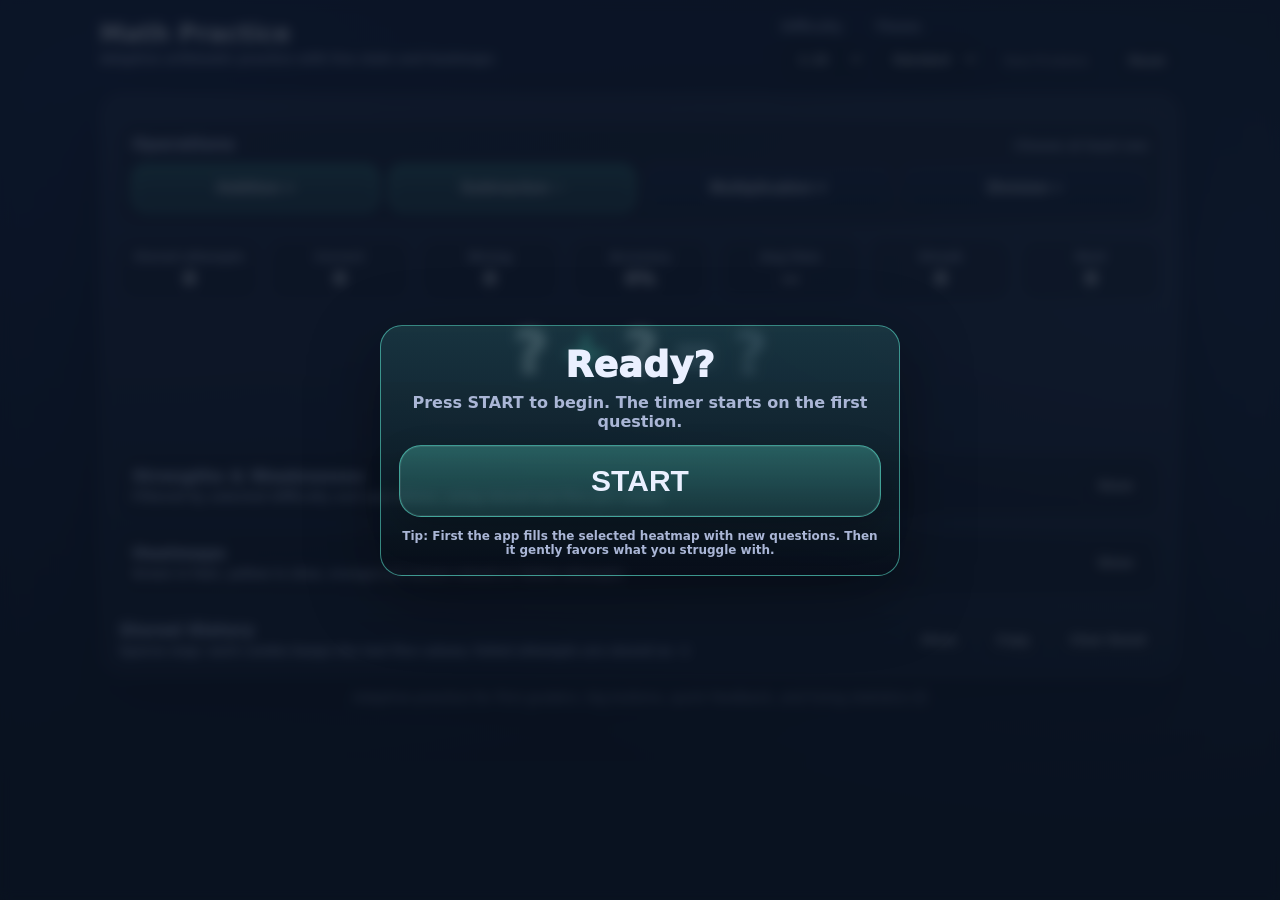
==== index.html @ 47b75e3d "Add files via upload" ====
<!doctype html>
<html lang="en">
<head>
  <meta charset="utf-8">
  <meta name="viewport" content="width=device-width, initial-scale=1">
  <meta name="description" content="Adaptive arithmetic practice with live stats and heatmaps.">
  <title>Math Practice</title>

  <link rel="stylesheet" href="math-practice.css">
  <script src="math-practice.js" defer></script>
</head>
<body>
  <div class="app" role="application" aria-label="Math practice">
    <header class="top">
      <div>
        <h1>Math Practice</h1>
        <div class="subtitle">Adaptive arithmetic practice with live stats and heatmaps</div>
      </div>

      <div class="controls">
        <label class="select-wrap">
          <span>Difficulty</span>
          <select id="difficulty">
            <option value="5">1–5</option>
            <option value="10" selected>1–10</option>
            <option value="20">1–20</option>
            <option value="50">1–50</option>
            <option value="100">1–100</option>
          </select>
        </label>

        <label class="select-wrap">
          <span>Theme</span>
          <select id="theme">
            <option value="standard" selected>Standard</option>
            <option value="dark">Dark</option>
            <option value="pink">Pink</option>
          </select>
        </label>

        <button id="btnNew" type="button" class="secondary" disabled>New Problem</button>
        <button id="btnReset" type="button" class="secondary">Reset</button>
      </div>
    </header>

    <main class="card">
      <div id="startOverlay" class="overlay" aria-label="Start screen">
        <div class="overlay-card">
          <div class="overlay-title">Ready?</div>
          <div class="overlay-sub">Press START to begin. The timer starts on the first question.</div>
          <button id="btnStart" class="start-btn" type="button">START</button>
          <div class="overlay-small">Tip: First the app fills the selected heatmap with new questions. Then it gently favors what you struggle with.</div>
        </div>
      </div>

      <section class="option-card" aria-label="Operation selection">
        <div class="option-head">
          <h2>Operations</h2>
          <div class="option-hint">Choose at least one</div>
        </div>

        <div class="op-buttons" id="opButtons">
          <button type="button" class="op-toggle active" data-op="+">Addition +</button>
          <button type="button" class="op-toggle active" data-op="-">Subtraction −</button>
          <button type="button" class="op-toggle" data-op="*">Multiplication ×</button>
          <button type="button" class="op-toggle" data-op="/">Division ÷</button>
        </div>
      </section>

      <section class="stats" aria-label="Rolling stats">
        <div class="stat"><div class="k">Stored attempts</div><div id="stTotal" class="v">0</div></div>
        <div class="stat"><div class="k">Correct</div><div id="stCorrect" class="v">0</div></div>
        <div class="stat"><div class="k">Wrong</div><div id="stWrong" class="v">0</div></div>
        <div class="stat"><div class="k">Accuracy</div><div id="stAcc" class="v">0%</div></div>
        <div class="stat"><div class="k">Avg time</div><div id="stAvg" class="v">—</div></div>
        <div class="stat"><div class="k">Streak</div><div id="stStreak" class="v">0</div></div>
        <div class="stat"><div class="k">Best</div><div id="stBest" class="v">0</div></div>
      </section>

      <div class="problem" aria-live="polite">
        <span id="lhs" class="num">?</span>
        <span id="op" class="op">+</span>
        <span id="rhs" class="num">?</span>
        <span class="eq">=</span>
        <span class="qmark">?</span>
      </div>

      <div id="feedback" class="feedback" aria-live="polite"></div>
      <div id="answers" class="answers" aria-label="Answer choices"></div>

      <section class="insights-card" aria-label="Strengths and weaknesses">
        <div class="insights-head">
          <div>
            <h2>Strengths &amp; Weaknesses</h2>
            <div class="section-sub">Filtered by selected difficulty and operations, using stored last five per combo</div>
          </div>
          <button id="btnToggleInsights" type="button" class="secondary">Show</button>
        </div>

        <div id="insights" class="hidden">
          <div class="mini-grid">
            <div class="mini">
              <div class="mini-title">By operation</div>
              <div id="operationBars" class="bucket-list"></div>
            </div>

            <div class="mini">
              <div class="mini-title">By answer range</div>
              <div id="answerRangeBars" class="bucket-list"></div>
            </div>

            <div class="mini">
              <div class="mini-title">By number size</div>
              <div id="numberSizeBars" class="bucket-list"></div>
            </div>

            <div class="mini">
              <div class="mini-title">Most missed</div>
              <ol id="mostMissed" class="missed-list"></ol>
            </div>
          </div>

          <p class="insights-note">
            Weakness = lower accuracy, slower correct answers, or repeated failed attempts. Adaptive weighting begins only after the selected heatmap is complete.
          </p>
        </div>
      </section>

      <section class="heat-card" aria-label="Heatmaps">
        <div class="insights-head">
          <div>
            <h2>Heatmaps</h2>
            <div class="section-sub">Green is fast, yellow is slow, orange/red means mixed or failed attempts</div>
          </div>
          <button id="btnToggleHeat" type="button" class="secondary">Show</button>
        </div>

        <div id="heatWrap" class="hidden">
          <div class="heat-legend">
            <span class="dot g"></span> ≤3s
            <span class="dot y"></span> ≥15s
            <span class="dot o"></span> mixed
            <span class="dot r"></span> failed
            <span class="dot n"></span> no data
          </div>

          <div class="heat-grid">
            <div class="heat-pane" data-pane-op="+">
              <div class="mini-title">Addition +</div>
              <canvas id="heatAdd"></canvas>
            </div>

            <div class="heat-pane" data-pane-op="-">
              <div class="mini-title">Subtraction −</div>
              <canvas id="heatSub"></canvas>
            </div>

            <div class="heat-pane" data-pane-op="*">
              <div class="mini-title">Multiplication ×</div>
              <canvas id="heatMul"></canvas>
            </div>

            <div class="heat-pane" data-pane-op="/">
              <div class="mini-title">Division ÷ — centered on divisor</div>
              <canvas id="heatDiv"></canvas>
            </div>
          </div>
        </div>

        <div id="heatTip" class="heat-tip hidden"></div>
      </section>

      <section class="results" aria-label="Results log">
        <div class="results-head">
          <div>
            <h2>Stored History</h2>
            <div class="section-sub">Sparse map: each combo keeps the last five values; failed attempts are stored as -1</div>
          </div>

          <div class="results-actions">
            <button id="btnToggleResults" type="button" class="secondary">Show</button>
            <button id="btnCopy" type="button" class="secondary">Copy</button>
            <button id="btnClearHistory" type="button" class="secondary">Clear Saved</button>
          </div>
        </div>

        <div id="resultsWrap" class="hidden">
          <div class="hint">
            Format: <code>{ "+:a,b": [ms, ...], "-:a,b": [ms, ...], "*:a,b": [ms, ...], "/:dividend,divisor": [ms, ...] }</code>
          </div>
          <pre id="resultsPre" class="pre">{}</pre>
        </div>
      </section>
    </main>

    <footer class="foot">
      <small>Adaptive practice for first graders: big buttons, quick feedback, and living statistics 😊</small>
    </footer>
  </div>
</body>
</html>
---- math-practice.css ----
:root{
  --bg:#0b1220;
  --bg2:#162347;
  --bg3:#1b2a4a;
  --text:#eaf0ff;
  --muted:#aab6d6;
  --accent:#5eead4;
  --accentSoft:rgba(94,234,212,.14);
  --accentMid:rgba(94,234,212,.30);
  --accentStrong:rgba(94,234,212,.55);
  --good:#22c55e;
  --warn:#eab308;
  --mix:#f97316;
  --bad:#ef4444;
  --btn:#1b2a4a;
  --btn2:#14213b;
  --btnHover:#243a66;
  --panel:rgba(255,255,255,.06);
  --panel2:rgba(0,0,0,.18);
  --border:rgba(255,255,255,.08);
  --shadow:rgba(0,0,0,.35);
  --selectBg:#111b31;
  --selectText:#eaf0ff;
  --selectOptionBg:#111b31;
  --selectOptionText:#eaf0ff;
}

body.theme-dark{
  --bg:#050505;
  --bg2:#171717;
  --bg3:#2a2118;
  --text:#f5f5f5;
  --muted:#b9b9b9;
  --accent:#fb923c;
  --accentSoft:rgba(251,146,60,.15);
  --accentMid:rgba(251,146,60,.32);
  --accentStrong:rgba(251,146,60,.58);
  --good:#22c55e;
  --warn:#facc15;
  --mix:#fb923c;
  --bad:#ef4444;
  --btn:#1f1f1f;
  --btn2:#141414;
  --btnHover:#2d2d2d;
  --panel:rgba(255,255,255,.055);
  --panel2:rgba(0,0,0,.35);
  --border:rgba(255,255,255,.12);
  --shadow:rgba(0,0,0,.6);
  --selectBg:#181818;
  --selectText:#f5f5f5;
  --selectOptionBg:#181818;
  --selectOptionText:#f5f5f5;
}

body.theme-pink{
  --bg:#fff1f7;
  --bg2:#fbcfe8;
  --bg3:#f9a8d4;
  --text:#3b0a24;
  --muted:#8a4264;
  --accent:#ec4899;
  --accentSoft:rgba(236,72,153,.13);
  --accentMid:rgba(236,72,153,.28);
  --accentStrong:rgba(236,72,153,.55);
  --good:#16a34a;
  --warn:#ca8a04;
  --mix:#f97316;
  --bad:#dc2626;
  --btn:#fce7f3;
  --btn2:#fbcfe8;
  --btnHover:#fbcfe8;
  --panel:rgba(255,255,255,.7);
  --panel2:rgba(255,255,255,.5);
  --border:rgba(190,24,93,.18);
  --shadow:rgba(190,24,93,.18);
  --selectBg:#ffffff;
  --selectText:#3b0a24;
  --selectOptionBg:#ffffff;
  --selectOptionText:#3b0a24;
}

*{box-sizing:border-box}

body{
  margin:0;
  font-family:system-ui,-apple-system,Segoe UI,Roboto,Arial,sans-serif;
  background:
    radial-gradient(1200px 700px at 10% 10%, var(--bg2), transparent),
    radial-gradient(900px 600px at 90% 30%, var(--bg3), transparent),
    var(--bg);
  color:var(--text);
  min-height:100vh;
}

.app{max-width:1120px;margin:0 auto;padding:20px}
.top{display:flex;align-items:flex-start;justify-content:space-between;gap:12px;margin-bottom:14px;flex-wrap:wrap}
h1{margin:0;font-size:24px;letter-spacing:.3px}
.subtitle,.section-sub,.option-hint{margin-top:4px;color:var(--muted);font-size:12px;font-weight:800}
.controls{display:flex;gap:10px;flex-wrap:wrap;align-items:flex-end}
.select-wrap{display:flex;flex-direction:column;gap:6px;color:var(--muted);font-size:12px;font-weight:900}

select{
  border:1px solid var(--border);
  background:var(--selectBg);
  color:var(--selectText);
  padding:10px 12px;
  border-radius:14px;
  outline:none;
  font-weight:900;
  box-shadow:0 8px 26px rgba(0,0,0,.12);
}
select option{background:var(--selectOptionBg);color:var(--selectOptionText);font-weight:800}
select:focus{border-color:var(--accentStrong);box-shadow:0 0 0 3px var(--accentSoft)}

button{
  border:1px solid var(--border);
  background:linear-gradient(180deg,var(--btn),var(--btn2));
  color:var(--text);
  padding:10px 14px;
  border-radius:14px;
  cursor:pointer;
  font-weight:900;
  transition:transform .05s ease,background .15s ease,opacity .15s ease,border-color .15s ease,box-shadow .15s ease;
}
button:hover{background:linear-gradient(180deg,var(--btnHover),var(--btn));border-color:var(--accentStrong)}
button:active{transform:scale(.98)}
button.secondary{background:rgba(0,0,0,.08)}
button.secondary:hover{background:var(--accentSoft)}
button:disabled{opacity:.5;cursor:not-allowed}

.card{position:relative;background:linear-gradient(180deg,var(--panel),rgba(255,255,255,.025));border:1px solid var(--border);border-radius:24px;padding:18px;box-shadow:0 18px 60px var(--shadow)}

.overlay{
  position:fixed;
  inset:0;
  display:flex;
  align-items:center;
  justify-content:center;
  padding:18px;
  background:rgba(10,18,32,.78);
  backdrop-filter:blur(6px);
  border-radius:0;
  z-index:1000;
}
body.theme-pink .overlay{background:rgba(255,241,247,.78)}
.overlay-card{width:min(520px,100%);border:1px solid var(--accentStrong);background:linear-gradient(180deg,var(--accentSoft),rgba(0,0,0,.22));border-radius:22px;padding:18px;text-align:center;box-shadow:0 20px 70px var(--shadow)}
body.theme-pink .overlay-card{background:linear-gradient(180deg,rgba(255,255,255,.88),rgba(252,231,243,.9))}
.overlay-title{font-size:36px;font-weight:1000;letter-spacing:.5px;margin-bottom:8px}
.overlay-sub{color:var(--muted);font-weight:900;margin-bottom:14px}

.start-btn{
  width:100%;
  padding:18px 16px;
  font-size:30px;
  border-radius:22px;
  background:linear-gradient(180deg,var(--accentMid),var(--accentSoft));
  border:1px solid var(--accentStrong);
  box-shadow:0 14px 36px rgba(0,0,0,.20), inset 0 0 0 1px rgba(255,255,255,.08);
}
.start-btn:hover{background:linear-gradient(180deg,var(--accentStrong),var(--accentMid));border-color:var(--accent)}
.overlay-small{margin-top:12px;color:var(--muted);font-size:12px;font-weight:800}

.option-card,.insights-card,.heat-card{margin:10px 0 14px;border:1px solid var(--border);border-radius:18px;padding:12px;background:var(--panel2)}
.option-head,.insights-head,.results-head{display:flex;align-items:flex-start;justify-content:space-between;gap:10px}
h2{margin:0;font-size:16px;color:var(--muted);font-weight:1000;letter-spacing:.3px}
.op-buttons{margin-top:10px;display:grid;grid-template-columns:repeat(4,minmax(0,1fr));gap:10px}
.op-toggle{padding:14px 10px;font-size:16px;background:linear-gradient(180deg,var(--btn),var(--btn2))}
.op-toggle.active{background:linear-gradient(180deg,var(--accentMid),var(--accentSoft));border-color:var(--accentStrong);box-shadow:0 0 0 3px var(--accentSoft) inset}

.stats{display:grid;grid-template-columns:repeat(7,minmax(0,1fr));gap:10px;margin-bottom:10px}
.stat{border:1px solid var(--border);background:var(--panel2);border-radius:16px;padding:10px;text-align:center}
.stat .k{color:var(--muted);font-size:12px;font-weight:900}
.stat .v{font-size:18px;font-weight:1000;margin-top:4px}

.problem{display:flex;align-items:baseline;justify-content:center;gap:14px;padding:10px 6px 2px;font-size:58px;font-weight:1000;user-select:none}
.problem .op{color:var(--accent)}
.problem .eq,.problem .qmark{color:var(--muted);font-weight:900}
.feedback{min-height:30px;text-align:center;margin:6px 0 12px;font-size:18px;font-weight:1000}
.feedback.good{color:var(--good)}
.feedback.bad{color:var(--bad)}
.answers{display:grid;grid-template-columns:repeat(4,minmax(0,1fr));gap:12px;margin:10px 0 16px}
.answer-btn{
  padding:18px 10px;
  font-size:28px;
  border-radius:20px;
  background:linear-gradient(180deg,var(--accentSoft),rgba(94,234,212,.06));
  border:1px solid var(--accentMid);
  text-align:center;
  box-shadow:0 10px 26px rgba(0,0,0,.14), inset 0 0 0 1px rgba(255,255,255,.04);
}
body.theme-dark .answer-btn{background:linear-gradient(180deg,rgba(251,146,60,.16),rgba(251,146,60,.07))}
body.theme-pink .answer-btn{background:linear-gradient(180deg,rgba(236,72,153,.16),rgba(236,72,153,.07))}
.answer-btn:hover{border-color:var(--accentStrong);background:linear-gradient(180deg,var(--accentMid),var(--accentSoft))}
.answer-btn:disabled{opacity:.55;cursor:not-allowed}

.mini-grid{margin-top:10px;display:grid;grid-template-columns:repeat(2,minmax(0,1fr));gap:12px}
.mini{border:1px solid var(--border);background:var(--panel2);border-radius:16px;padding:10px}
.mini-title{font-size:12px;font-weight:1000;color:var(--muted);margin-bottom:8px}
.bucket-list{display:flex;flex-direction:column;gap:10px}
.bucket{display:grid;grid-template-columns:120px 1fr 96px;gap:10px;align-items:center}
.bucket .name{color:var(--muted);font-weight:900;font-size:12px}
.bucket .val{text-align:right;font-weight:1000;font-size:12px;color:var(--text)}
.bar{height:12px;border-radius:999px;background:rgba(255,255,255,.08);overflow:hidden;border:1px solid var(--border)}
.bar .fill{height:100%;width:0%;background:linear-gradient(90deg,var(--accent),var(--accentSoft));transition:width .25s ease}
.bar.slow .fill{background:linear-gradient(90deg,var(--mix),var(--bad))}
.missed-list{margin:0;padding-left:18px;color:var(--text);font-weight:800;font-size:13px}
.missed-list li{margin:6px 0}
.insights-note{margin:10px 0 0;color:var(--muted);font-size:12px;font-weight:800}

.heat-legend{display:flex;gap:12px;align-items:center;flex-wrap:wrap;margin:10px 0;color:var(--muted);font-weight:900;font-size:12px}
.dot{width:10px;height:10px;border-radius:999px;display:inline-block;margin-right:6px;border:1px solid rgba(255,255,255,.15)}
.dot.g{background:#22c55e}.dot.y{background:#eab308}.dot.o{background:#f97316}.dot.r{background:#ef4444}.dot.n{background:rgba(255,255,255,.08)}
.heat-grid{display:grid;grid-template-columns:repeat(2,minmax(0,1fr));gap:12px}
.heat-pane{border:1px solid var(--border);background:var(--panel2);border-radius:16px;padding:10px}
canvas{width:100%;aspect-ratio:1/1;display:block;border-radius:12px;border:1px solid var(--border);background:rgba(255,255,255,.03)}
.heat-tip{position:fixed;pointer-events:none;padding:8px 10px;border-radius:12px;background:rgba(0,0,0,.88);border:1px solid rgba(255,255,255,.14);color:#fff;font-size:12px;font-weight:900;transform:translate(10px,10px);z-index:9999}

.results{margin-top:10px;border-top:1px solid var(--border);padding-top:12px}
.results-actions{display:flex;gap:10px;flex-wrap:wrap}
.hint{color:var(--muted);font-size:12px;margin:10px 0 6px;font-weight:800}
.pre{margin:0;background:rgba(0,0,0,.25);border:1px solid var(--border);border-radius:16px;padding:12px;overflow:auto;max-height:260px;font-size:12px;color:var(--text)}
body.theme-pink .pre{background:#fff}
.hidden{display:none}
.foot{margin-top:10px;text-align:center;color:var(--muted)}

@media (max-width:980px){.stats{grid-template-columns:repeat(3,minmax(0,1fr))}.mini-grid{grid-template-columns:1fr}.heat-grid{grid-template-columns:1fr}.problem{font-size:48px}}
@media (max-width:640px){.op-buttons{grid-template-columns:repeat(2,minmax(0,1fr))}.answers{grid-template-columns:repeat(2,minmax(0,1fr))}.bucket{grid-template-columns:90px 1fr 78px}.controls{width:100%}.select-wrap{flex:1}}
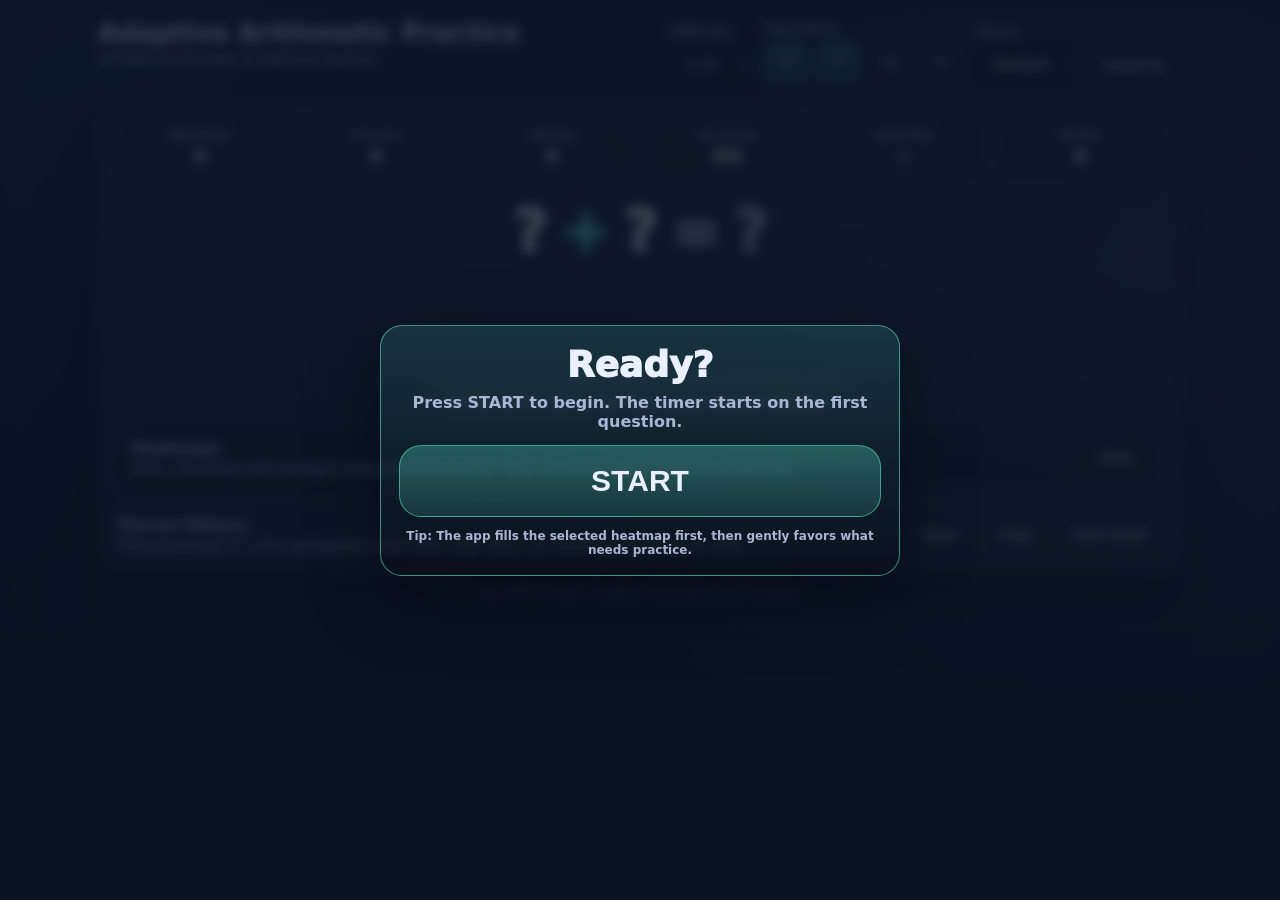
==== commit 69c15f74: "Site version 1.5 Now with a simplified UI, progress dopamine, stars and sounds. Also some improvemen" ====
--- a/index.html
+++ b/index.html
@@ -3,199 +3,51 @@
 <head>
   <meta charset="utf-8">
   <meta name="viewport" content="width=device-width, initial-scale=1">
-  <meta name="description" content="Adaptive arithmetic practice with live stats and heatmaps.">
-  <title>Math Practice</title>
-
+  <title>Adaptive Arithmetic Practice</title>
   <link rel="stylesheet" href="math-practice.css">
   <script src="math-practice.js" defer></script>
 </head>
 <body>
-  <div class="app" role="application" aria-label="Math practice">
+  <div class="app" role="application" aria-label="Adaptive arithmetic practice">
     <header class="top">
-      <div>
-        <h1>Math Practice</h1>
-        <div class="subtitle">Adaptive arithmetic practice with live stats and heatmaps</div>
+      <div class="brand">
+        <h1>Adaptive Arithmetic Practice</h1>
+        <div class="subtitle">Changes as you play to help you improve</div>
       </div>
-
       <div class="controls">
-        <label class="select-wrap">
-          <span>Difficulty</span>
-          <select id="difficulty">
-            <option value="5">1–5</option>
-            <option value="10" selected>1–10</option>
-            <option value="20">1–20</option>
-            <option value="50">1–50</option>
-            <option value="100">1–100</option>
-          </select>
-        </label>
-
-        <label class="select-wrap">
-          <span>Theme</span>
-          <select id="theme">
-            <option value="standard" selected>Standard</option>
-            <option value="dark">Dark</option>
-            <option value="pink">Pink</option>
-          </select>
-        </label>
-
-        <button id="btnNew" type="button" class="secondary" disabled>New Problem</button>
-        <button id="btnReset" type="button" class="secondary">Reset</button>
+        <label class="select-wrap"><span>Difficulty</span><select id="difficulty"><option value="5">1–5</option><option value="10" selected>1–10</option><option value="20">1–20</option><option value="50">1–50</option><option value="100">1–100</option></select></label>
+        <div class="op-control"><span>Operations</span><div class="op-buttons" id="opButtons"><button type="button" class="op-toggle active" data-op="+" aria-label="Addition">+</button><button type="button" class="op-toggle active" data-op="-" aria-label="Subtraction">−</button><button type="button" class="op-toggle" data-op="*" aria-label="Multiplication">×</button><button type="button" class="op-toggle" data-op="/" aria-label="Division">÷</button></div></div>
+        <label class="select-wrap"><span>Theme</span><select id="theme"><option value="standard" selected>Standard</option><option value="dark">Dark</option><option value="pink">Pink</option></select></label>
+        <button id="btnSound" type="button" class="secondary">Sound On</button>
       </div>
     </header>
 
     <main class="card">
-      <div id="startOverlay" class="overlay" aria-label="Start screen">
-        <div class="overlay-card">
-          <div class="overlay-title">Ready?</div>
-          <div class="overlay-sub">Press START to begin. The timer starts on the first question.</div>
-          <button id="btnStart" class="start-btn" type="button">START</button>
-          <div class="overlay-small">Tip: First the app fills the selected heatmap with new questions. Then it gently favors what you struggle with.</div>
-        </div>
+      <div id="startOverlay" class="overlay"><div class="overlay-card"><div class="overlay-title">Ready?</div><div class="overlay-sub">Press START to begin. The timer starts on the first question.</div><button id="btnStart" class="start-btn" type="button">START</button><div class="overlay-small">Tip: The app fills the selected heatmap first, then gently favors what needs practice.</div></div></div>
+
+      <section class="stats" aria-label="Session stats">
+        <div class="stat"><div class="k">Attempts</div><div id="stTotal" class="v">0</div></div><div class="stat"><div class="k">Correct</div><div id="stCorrect" class="v">0</div></div><div class="stat"><div class="k">Wrong</div><div id="stWrong" class="v">0</div></div><div class="stat"><div class="k">Accuracy</div><div id="stAcc" class="v">0%</div></div><div class="stat"><div class="k">Avg time</div><div id="stAvg" class="v">—</div></div><div class="stat"><div class="k">Streak</div><div id="stStreak" class="v">0</div></div>
+      </section>
+
+      <div class="problem" aria-live="polite"><span id="lhs">?</span><span id="op" class="op">+</span><span id="rhs">?</span><span class="eq">=</span><span class="qmark">?</span></div>
+      <div id="feedback" class="feedback" aria-live="polite"></div>
+      <div id="answers" class="answers"></div>
+
+      <div class="reward-wrap" aria-label="Reward progress">
+        <div id="rewardCluster" class="reward-cluster" aria-live="polite"></div>
+        <div class="starbar" aria-hidden="true"><div id="starFill" class="star-fill"></div><div id="starGhost" class="star-ghost"></div></div>
+        <div class="star-hint">Fill the bar to earn a star. Fast correct answers fill more.</div>
       </div>
 
-      <section class="option-card" aria-label="Operation selection">
-        <div class="option-head">
-          <h2>Operations</h2>
-          <div class="option-hint">Choose at least one</div>
-        </div>
-
-        <div class="op-buttons" id="opButtons">
-          <button type="button" class="op-toggle active" data-op="+">Addition +</button>
-          <button type="button" class="op-toggle active" data-op="-">Subtraction −</button>
-          <button type="button" class="op-toggle" data-op="*">Multiplication ×</button>
-          <button type="button" class="op-toggle" data-op="/">Division ÷</button>
-        </div>
-      </section>
-
-      <section class="stats" aria-label="Rolling stats">
-        <div class="stat"><div class="k">Stored attempts</div><div id="stTotal" class="v">0</div></div>
-        <div class="stat"><div class="k">Correct</div><div id="stCorrect" class="v">0</div></div>
-        <div class="stat"><div class="k">Wrong</div><div id="stWrong" class="v">0</div></div>
-        <div class="stat"><div class="k">Accuracy</div><div id="stAcc" class="v">0%</div></div>
-        <div class="stat"><div class="k">Avg time</div><div id="stAvg" class="v">—</div></div>
-        <div class="stat"><div class="k">Streak</div><div id="stStreak" class="v">0</div></div>
-        <div class="stat"><div class="k">Best</div><div id="stBest" class="v">0</div></div>
-      </section>
-
-      <div class="problem" aria-live="polite">
-        <span id="lhs" class="num">?</span>
-        <span id="op" class="op">+</span>
-        <span id="rhs" class="num">?</span>
-        <span class="eq">=</span>
-        <span class="qmark">?</span>
-      </div>
-
-      <div id="feedback" class="feedback" aria-live="polite"></div>
-      <div id="answers" class="answers" aria-label="Answer choices"></div>
-
-      <section class="insights-card" aria-label="Strengths and weaknesses">
-        <div class="insights-head">
-          <div>
-            <h2>Strengths &amp; Weaknesses</h2>
-            <div class="section-sub">Filtered by selected difficulty and operations, using stored last five per combo</div>
-          </div>
-          <button id="btnToggleInsights" type="button" class="secondary">Show</button>
-        </div>
-
-        <div id="insights" class="hidden">
-          <div class="mini-grid">
-            <div class="mini">
-              <div class="mini-title">By operation</div>
-              <div id="operationBars" class="bucket-list"></div>
-            </div>
-
-            <div class="mini">
-              <div class="mini-title">By answer range</div>
-              <div id="answerRangeBars" class="bucket-list"></div>
-            </div>
-
-            <div class="mini">
-              <div class="mini-title">By number size</div>
-              <div id="numberSizeBars" class="bucket-list"></div>
-            </div>
-
-            <div class="mini">
-              <div class="mini-title">Most missed</div>
-              <ol id="mostMissed" class="missed-list"></ol>
-            </div>
-          </div>
-
-          <p class="insights-note">
-            Weakness = lower accuracy, slower correct answers, or repeated failed attempts. Adaptive weighting begins only after the selected heatmap is complete.
-          </p>
-        </div>
-      </section>
-
-      <section class="heat-card" aria-label="Heatmaps">
-        <div class="insights-head">
-          <div>
-            <h2>Heatmaps</h2>
-            <div class="section-sub">Green is fast, yellow is slow, orange/red means mixed or failed attempts</div>
-          </div>
-          <button id="btnToggleHeat" type="button" class="secondary">Show</button>
-        </div>
-
-        <div id="heatWrap" class="hidden">
-          <div class="heat-legend">
-            <span class="dot g"></span> ≤3s
-            <span class="dot y"></span> ≥15s
-            <span class="dot o"></span> mixed
-            <span class="dot r"></span> failed
-            <span class="dot n"></span> no data
-          </div>
-
-          <div class="heat-grid">
-            <div class="heat-pane" data-pane-op="+">
-              <div class="mini-title">Addition +</div>
-              <canvas id="heatAdd"></canvas>
-            </div>
-
-            <div class="heat-pane" data-pane-op="-">
-              <div class="mini-title">Subtraction −</div>
-              <canvas id="heatSub"></canvas>
-            </div>
-
-            <div class="heat-pane" data-pane-op="*">
-              <div class="mini-title">Multiplication ×</div>
-              <canvas id="heatMul"></canvas>
-            </div>
-
-            <div class="heat-pane" data-pane-op="/">
-              <div class="mini-title">Division ÷ — centered on divisor</div>
-              <canvas id="heatDiv"></canvas>
-            </div>
-          </div>
-        </div>
-
+      <section class="heat-card">
+        <div class="section-head"><div><h2>Heatmaps</h2><div class="section-sub">Stats, heatmaps and averages clamp long answers to &gt;20s, while raw history keeps the real time.</div></div><button id="btnToggleHeat" type="button" class="secondary">Show</button></div>
+        <div id="heatWrap" class="hidden"><div class="heat-legend"><span class="dot g"></span> ≤3s <span class="dot y"></span> ≥15s <span class="dot o"></span> mixed <span class="dot r"></span> failed <span class="dot n"></span> no data</div><div class="heat-grid"><div class="heat-pane"><div class="mini-title">Addition +</div><canvas id="heatAdd"></canvas></div><div class="heat-pane"><div class="mini-title">Subtraction −</div><canvas id="heatSub"></canvas></div><div class="heat-pane"><div class="mini-title">Multiplication ×</div><canvas id="heatMul"></canvas></div><div class="heat-pane"><div class="mini-title">Division ÷ — by divisor</div><canvas id="heatDiv"></canvas></div></div></div>
         <div id="heatTip" class="heat-tip hidden"></div>
       </section>
 
-      <section class="results" aria-label="Results log">
-        <div class="results-head">
-          <div>
-            <h2>Stored History</h2>
-            <div class="section-sub">Sparse map: each combo keeps the last five values; failed attempts are stored as -1</div>
-          </div>
-
-          <div class="results-actions">
-            <button id="btnToggleResults" type="button" class="secondary">Show</button>
-            <button id="btnCopy" type="button" class="secondary">Copy</button>
-            <button id="btnClearHistory" type="button" class="secondary">Clear Saved</button>
-          </div>
-        </div>
-
-        <div id="resultsWrap" class="hidden">
-          <div class="hint">
-            Format: <code>{ "+:a,b": [ms, ...], "-:a,b": [ms, ...], "*:a,b": [ms, ...], "/:dividend,divisor": [ms, ...] }</code>
-          </div>
-          <pre id="resultsPre" class="pre">{}</pre>
-        </div>
-      </section>
+      <section class="results"><div class="results-head"><div><h2>Stored History</h2><div id="historySub" class="section-sub">Raw times are stored. Failed attempts are stored as -1.</div></div><div class="results-actions"><button id="btnToggleResults" type="button" class="secondary">Show</button><button id="btnCopy" type="button" class="secondary">Copy</button><button id="btnClearHistory" type="button" class="secondary">Clear Saved</button></div></div><div id="resultsWrap" class="hidden"><div class="hint">Format: <code>{ "+:a,b": [ms, ...], "-:a,b": [ms, ...], "*:a,b": [ms, ...], "/:dividend,divisor": [ms, ...] }</code></div><pre id="resultsPre" class="pre">{}</pre></div></section>
     </main>
-
-    <footer class="foot">
-      <small>Adaptive practice for first graders: big buttons, quick feedback, and living statistics 😊</small>
-    </footer>
+    <footer class="foot"><small>By Lilith &amp; Dad, Creative Commons (CC) license</small></footer>
   </div>
 </body>
 </html>
--- a/math-practice.css
+++ b/math-practice.css
@@ -1,227 +1 @@
-:root{
-  --bg:#0b1220;
-  --bg2:#162347;
-  --bg3:#1b2a4a;
-  --text:#eaf0ff;
-  --muted:#aab6d6;
-  --accent:#5eead4;
-  --accentSoft:rgba(94,234,212,.14);
-  --accentMid:rgba(94,234,212,.30);
-  --accentStrong:rgba(94,234,212,.55);
-  --good:#22c55e;
-  --warn:#eab308;
-  --mix:#f97316;
-  --bad:#ef4444;
-  --btn:#1b2a4a;
-  --btn2:#14213b;
-  --btnHover:#243a66;
-  --panel:rgba(255,255,255,.06);
-  --panel2:rgba(0,0,0,.18);
-  --border:rgba(255,255,255,.08);
-  --shadow:rgba(0,0,0,.35);
-  --selectBg:#111b31;
-  --selectText:#eaf0ff;
-  --selectOptionBg:#111b31;
-  --selectOptionText:#eaf0ff;
-}
-
-body.theme-dark{
-  --bg:#050505;
-  --bg2:#171717;
-  --bg3:#2a2118;
-  --text:#f5f5f5;
-  --muted:#b9b9b9;
-  --accent:#fb923c;
-  --accentSoft:rgba(251,146,60,.15);
-  --accentMid:rgba(251,146,60,.32);
-  --accentStrong:rgba(251,146,60,.58);
-  --good:#22c55e;
-  --warn:#facc15;
-  --mix:#fb923c;
-  --bad:#ef4444;
-  --btn:#1f1f1f;
-  --btn2:#141414;
-  --btnHover:#2d2d2d;
-  --panel:rgba(255,255,255,.055);
-  --panel2:rgba(0,0,0,.35);
-  --border:rgba(255,255,255,.12);
-  --shadow:rgba(0,0,0,.6);
-  --selectBg:#181818;
-  --selectText:#f5f5f5;
-  --selectOptionBg:#181818;
-  --selectOptionText:#f5f5f5;
-}
-
-body.theme-pink{
-  --bg:#fff1f7;
-  --bg2:#fbcfe8;
-  --bg3:#f9a8d4;
-  --text:#3b0a24;
-  --muted:#8a4264;
-  --accent:#ec4899;
-  --accentSoft:rgba(236,72,153,.13);
-  --accentMid:rgba(236,72,153,.28);
-  --accentStrong:rgba(236,72,153,.55);
-  --good:#16a34a;
-  --warn:#ca8a04;
-  --mix:#f97316;
-  --bad:#dc2626;
-  --btn:#fce7f3;
-  --btn2:#fbcfe8;
-  --btnHover:#fbcfe8;
-  --panel:rgba(255,255,255,.7);
-  --panel2:rgba(255,255,255,.5);
-  --border:rgba(190,24,93,.18);
-  --shadow:rgba(190,24,93,.18);
-  --selectBg:#ffffff;
-  --selectText:#3b0a24;
-  --selectOptionBg:#ffffff;
-  --selectOptionText:#3b0a24;
-}
-
-*{box-sizing:border-box}
-
-body{
-  margin:0;
-  font-family:system-ui,-apple-system,Segoe UI,Roboto,Arial,sans-serif;
-  background:
-    radial-gradient(1200px 700px at 10% 10%, var(--bg2), transparent),
-    radial-gradient(900px 600px at 90% 30%, var(--bg3), transparent),
-    var(--bg);
-  color:var(--text);
-  min-height:100vh;
-}
-
-.app{max-width:1120px;margin:0 auto;padding:20px}
-.top{display:flex;align-items:flex-start;justify-content:space-between;gap:12px;margin-bottom:14px;flex-wrap:wrap}
-h1{margin:0;font-size:24px;letter-spacing:.3px}
-.subtitle,.section-sub,.option-hint{margin-top:4px;color:var(--muted);font-size:12px;font-weight:800}
-.controls{display:flex;gap:10px;flex-wrap:wrap;align-items:flex-end}
-.select-wrap{display:flex;flex-direction:column;gap:6px;color:var(--muted);font-size:12px;font-weight:900}
-
-select{
-  border:1px solid var(--border);
-  background:var(--selectBg);
-  color:var(--selectText);
-  padding:10px 12px;
-  border-radius:14px;
-  outline:none;
-  font-weight:900;
-  box-shadow:0 8px 26px rgba(0,0,0,.12);
-}
-select option{background:var(--selectOptionBg);color:var(--selectOptionText);font-weight:800}
-select:focus{border-color:var(--accentStrong);box-shadow:0 0 0 3px var(--accentSoft)}
-
-button{
-  border:1px solid var(--border);
-  background:linear-gradient(180deg,var(--btn),var(--btn2));
-  color:var(--text);
-  padding:10px 14px;
-  border-radius:14px;
-  cursor:pointer;
-  font-weight:900;
-  transition:transform .05s ease,background .15s ease,opacity .15s ease,border-color .15s ease,box-shadow .15s ease;
-}
-button:hover{background:linear-gradient(180deg,var(--btnHover),var(--btn));border-color:var(--accentStrong)}
-button:active{transform:scale(.98)}
-button.secondary{background:rgba(0,0,0,.08)}
-button.secondary:hover{background:var(--accentSoft)}
-button:disabled{opacity:.5;cursor:not-allowed}
-
-.card{position:relative;background:linear-gradient(180deg,var(--panel),rgba(255,255,255,.025));border:1px solid var(--border);border-radius:24px;padding:18px;box-shadow:0 18px 60px var(--shadow)}
-
-.overlay{
-  position:fixed;
-  inset:0;
-  display:flex;
-  align-items:center;
-  justify-content:center;
-  padding:18px;
-  background:rgba(10,18,32,.78);
-  backdrop-filter:blur(6px);
-  border-radius:0;
-  z-index:1000;
-}
-body.theme-pink .overlay{background:rgba(255,241,247,.78)}
-.overlay-card{width:min(520px,100%);border:1px solid var(--accentStrong);background:linear-gradient(180deg,var(--accentSoft),rgba(0,0,0,.22));border-radius:22px;padding:18px;text-align:center;box-shadow:0 20px 70px var(--shadow)}
-body.theme-pink .overlay-card{background:linear-gradient(180deg,rgba(255,255,255,.88),rgba(252,231,243,.9))}
-.overlay-title{font-size:36px;font-weight:1000;letter-spacing:.5px;margin-bottom:8px}
-.overlay-sub{color:var(--muted);font-weight:900;margin-bottom:14px}
-
-.start-btn{
-  width:100%;
-  padding:18px 16px;
-  font-size:30px;
-  border-radius:22px;
-  background:linear-gradient(180deg,var(--accentMid),var(--accentSoft));
-  border:1px solid var(--accentStrong);
-  box-shadow:0 14px 36px rgba(0,0,0,.20), inset 0 0 0 1px rgba(255,255,255,.08);
-}
-.start-btn:hover{background:linear-gradient(180deg,var(--accentStrong),var(--accentMid));border-color:var(--accent)}
-.overlay-small{margin-top:12px;color:var(--muted);font-size:12px;font-weight:800}
-
-.option-card,.insights-card,.heat-card{margin:10px 0 14px;border:1px solid var(--border);border-radius:18px;padding:12px;background:var(--panel2)}
-.option-head,.insights-head,.results-head{display:flex;align-items:flex-start;justify-content:space-between;gap:10px}
-h2{margin:0;font-size:16px;color:var(--muted);font-weight:1000;letter-spacing:.3px}
-.op-buttons{margin-top:10px;display:grid;grid-template-columns:repeat(4,minmax(0,1fr));gap:10px}
-.op-toggle{padding:14px 10px;font-size:16px;background:linear-gradient(180deg,var(--btn),var(--btn2))}
-.op-toggle.active{background:linear-gradient(180deg,var(--accentMid),var(--accentSoft));border-color:var(--accentStrong);box-shadow:0 0 0 3px var(--accentSoft) inset}
-
-.stats{display:grid;grid-template-columns:repeat(7,minmax(0,1fr));gap:10px;margin-bottom:10px}
-.stat{border:1px solid var(--border);background:var(--panel2);border-radius:16px;padding:10px;text-align:center}
-.stat .k{color:var(--muted);font-size:12px;font-weight:900}
-.stat .v{font-size:18px;font-weight:1000;margin-top:4px}
-
-.problem{display:flex;align-items:baseline;justify-content:center;gap:14px;padding:10px 6px 2px;font-size:58px;font-weight:1000;user-select:none}
-.problem .op{color:var(--accent)}
-.problem .eq,.problem .qmark{color:var(--muted);font-weight:900}
-.feedback{min-height:30px;text-align:center;margin:6px 0 12px;font-size:18px;font-weight:1000}
-.feedback.good{color:var(--good)}
-.feedback.bad{color:var(--bad)}
-.answers{display:grid;grid-template-columns:repeat(4,minmax(0,1fr));gap:12px;margin:10px 0 16px}
-.answer-btn{
-  padding:18px 10px;
-  font-size:28px;
-  border-radius:20px;
-  background:linear-gradient(180deg,var(--accentSoft),rgba(94,234,212,.06));
-  border:1px solid var(--accentMid);
-  text-align:center;
-  box-shadow:0 10px 26px rgba(0,0,0,.14), inset 0 0 0 1px rgba(255,255,255,.04);
-}
-body.theme-dark .answer-btn{background:linear-gradient(180deg,rgba(251,146,60,.16),rgba(251,146,60,.07))}
-body.theme-pink .answer-btn{background:linear-gradient(180deg,rgba(236,72,153,.16),rgba(236,72,153,.07))}
-.answer-btn:hover{border-color:var(--accentStrong);background:linear-gradient(180deg,var(--accentMid),var(--accentSoft))}
-.answer-btn:disabled{opacity:.55;cursor:not-allowed}
-
-.mini-grid{margin-top:10px;display:grid;grid-template-columns:repeat(2,minmax(0,1fr));gap:12px}
-.mini{border:1px solid var(--border);background:var(--panel2);border-radius:16px;padding:10px}
-.mini-title{font-size:12px;font-weight:1000;color:var(--muted);margin-bottom:8px}
-.bucket-list{display:flex;flex-direction:column;gap:10px}
-.bucket{display:grid;grid-template-columns:120px 1fr 96px;gap:10px;align-items:center}
-.bucket .name{color:var(--muted);font-weight:900;font-size:12px}
-.bucket .val{text-align:right;font-weight:1000;font-size:12px;color:var(--text)}
-.bar{height:12px;border-radius:999px;background:rgba(255,255,255,.08);overflow:hidden;border:1px solid var(--border)}
-.bar .fill{height:100%;width:0%;background:linear-gradient(90deg,var(--accent),var(--accentSoft));transition:width .25s ease}
-.bar.slow .fill{background:linear-gradient(90deg,var(--mix),var(--bad))}
-.missed-list{margin:0;padding-left:18px;color:var(--text);font-weight:800;font-size:13px}
-.missed-list li{margin:6px 0}
-.insights-note{margin:10px 0 0;color:var(--muted);font-size:12px;font-weight:800}
-
-.heat-legend{display:flex;gap:12px;align-items:center;flex-wrap:wrap;margin:10px 0;color:var(--muted);font-weight:900;font-size:12px}
-.dot{width:10px;height:10px;border-radius:999px;display:inline-block;margin-right:6px;border:1px solid rgba(255,255,255,.15)}
-.dot.g{background:#22c55e}.dot.y{background:#eab308}.dot.o{background:#f97316}.dot.r{background:#ef4444}.dot.n{background:rgba(255,255,255,.08)}
-.heat-grid{display:grid;grid-template-columns:repeat(2,minmax(0,1fr));gap:12px}
-.heat-pane{border:1px solid var(--border);background:var(--panel2);border-radius:16px;padding:10px}
-canvas{width:100%;aspect-ratio:1/1;display:block;border-radius:12px;border:1px solid var(--border);background:rgba(255,255,255,.03)}
-.heat-tip{position:fixed;pointer-events:none;padding:8px 10px;border-radius:12px;background:rgba(0,0,0,.88);border:1px solid rgba(255,255,255,.14);color:#fff;font-size:12px;font-weight:900;transform:translate(10px,10px);z-index:9999}
-
-.results{margin-top:10px;border-top:1px solid var(--border);padding-top:12px}
-.results-actions{display:flex;gap:10px;flex-wrap:wrap}
-.hint{color:var(--muted);font-size:12px;margin:10px 0 6px;font-weight:800}
-.pre{margin:0;background:rgba(0,0,0,.25);border:1px solid var(--border);border-radius:16px;padding:12px;overflow:auto;max-height:260px;font-size:12px;color:var(--text)}
-body.theme-pink .pre{background:#fff}
-.hidden{display:none}
-.foot{margin-top:10px;text-align:center;color:var(--muted)}
-
-@media (max-width:980px){.stats{grid-template-columns:repeat(3,minmax(0,1fr))}.mini-grid{grid-template-columns:1fr}.heat-grid{grid-template-columns:1fr}.problem{font-size:48px}}
-@media (max-width:640px){.op-buttons{grid-template-columns:repeat(2,minmax(0,1fr))}.answers{grid-template-columns:repeat(2,minmax(0,1fr))}.bucket{grid-template-columns:90px 1fr 78px}.controls{width:100%}.select-wrap{flex:1}}
+:root{--bg:#0b1220;--bg2:#162347;--bg3:#1b2a4a;--text:#eaf0ff;--muted:#aab6d6;--accent:#5eead4;--accentSoft:rgba(94,234,212,.14);--accentMid:rgba(94,234,212,.30);--accentStrong:rgba(94,234,212,.55);--good:#22c55e;--bad:#ef4444;--mix:#f97316;--btn:#1b2a4a;--btn2:#14213b;--btnHover:#243a66;--panel:rgba(255,255,255,.06);--panel2:rgba(0,0,0,.18);--border:rgba(255,255,255,.09);--shadow:rgba(0,0,0,.35);--selectBg:#111b31;--selectText:#eaf0ff}body.theme-dark{--bg:#050505;--bg2:#171717;--bg3:#2a2118;--text:#f5f5f5;--muted:#b9b9b9;--accent:#fb923c;--accentSoft:rgba(251,146,60,.15);--accentMid:rgba(251,146,60,.32);--accentStrong:rgba(251,146,60,.58);--btn:#1f1f1f;--btn2:#141414;--btnHover:#2d2d2d;--panel:rgba(255,255,255,.055);--panel2:rgba(0,0,0,.35);--border:rgba(255,255,255,.12);--shadow:rgba(0,0,0,.6);--selectBg:#181818;--selectText:#f5f5f5}body.theme-pink{--bg:#fff1f7;--bg2:#fbcfe8;--bg3:#f9a8d4;--text:#3b0a24;--muted:#8a4264;--accent:#ec4899;--accentSoft:rgba(236,72,153,.13);--accentMid:rgba(236,72,153,.28);--accentStrong:rgba(236,72,153,.55);--good:#16a34a;--bad:#dc2626;--btn:#fce7f3;--btn2:#fbcfe8;--btnHover:#fbcfe8;--panel:rgba(255,255,255,.7);--panel2:rgba(255,255,255,.5);--border:rgba(190,24,93,.18);--shadow:rgba(190,24,93,.18);--selectBg:#fff;--selectText:#3b0a24}*{box-sizing:border-box}body{margin:0;font-family:system-ui,-apple-system,Segoe UI,Roboto,Arial,sans-serif;background:radial-gradient(1200px 700px at 10% 10%,var(--bg2),transparent),radial-gradient(900px 600px at 90% 30%,var(--bg3),transparent),var(--bg);color:var(--text);min-height:100vh}.app{max-width:1120px;margin:0 auto;padding:18px}.top{display:flex;justify-content:space-between;gap:14px;margin-bottom:14px;flex-wrap:wrap}.brand h1{margin:0;font-size:26px}.subtitle,.section-sub,.op-control>span{margin-top:4px;color:var(--muted);font-size:12px;font-weight:800}.controls{display:flex;gap:10px;flex-wrap:wrap;align-items:flex-end}.select-wrap,.op-control{display:flex;flex-direction:column;gap:6px;color:var(--muted);font-size:12px;font-weight:900}select{border:1px solid var(--border);background:var(--selectBg);color:var(--selectText);padding:10px 12px;border-radius:14px;font-weight:900}select option{background:var(--selectBg);color:var(--selectText)}button{border:1px solid var(--border);background:linear-gradient(180deg,var(--btn),var(--btn2));color:var(--text);padding:10px 14px;border-radius:14px;cursor:pointer;font-weight:900}button:hover{background:linear-gradient(180deg,var(--btnHover),var(--btn));border-color:var(--accentStrong)}button.secondary{background:rgba(0,0,0,.08)}.op-buttons{display:grid;grid-template-columns:repeat(4,44px);gap:8px}.op-toggle{padding:10px 0;font-size:20px;line-height:1}.op-toggle.active{background:linear-gradient(180deg,var(--accentMid),var(--accentSoft));border-color:var(--accentStrong);box-shadow:0 0 0 3px var(--accentSoft) inset}.card{position:relative;background:linear-gradient(180deg,var(--panel),rgba(255,255,255,.025));border:1px solid var(--border);border-radius:24px;padding:18px;box-shadow:0 18px 60px var(--shadow)}.overlay{position:fixed;inset:0;display:flex;align-items:center;justify-content:center;padding:18px;background:rgba(10,18,32,.78);backdrop-filter:blur(6px);z-index:1000}.overlay-card{width:min(520px,100%);border:1px solid var(--accentStrong);background:linear-gradient(180deg,var(--accentSoft),rgba(0,0,0,.22));border-radius:22px;padding:18px;text-align:center;box-shadow:0 20px 70px var(--shadow)}.overlay-title{font-size:36px;font-weight:1000}.overlay-sub{color:var(--muted);font-weight:900;margin:8px 0 14px}.start-btn{width:100%;padding:18px 16px;font-size:30px;border-radius:22px;background:linear-gradient(180deg,var(--accentMid),var(--accentSoft));border:1px solid var(--accentStrong)}.overlay-small{margin-top:12px;color:var(--muted);font-size:12px;font-weight:800}.stats{display:grid;grid-template-columns:repeat(6,minmax(0,1fr));gap:10px;margin-bottom:10px}.stat{border:1px solid var(--border);background:var(--panel2);border-radius:16px;padding:10px;text-align:center}.stat .k{color:var(--muted);font-size:12px;font-weight:900}.stat .v{font-size:18px;font-weight:1000;margin-top:4px}.problem{display:flex;align-items:baseline;justify-content:center;gap:14px;padding:10px 6px 2px;font-size:58px;font-weight:1000}.problem .op{color:var(--accent)}.problem .eq,.problem .qmark{color:var(--muted)}.feedback{min-height:30px;text-align:center;margin:6px 0 12px;font-size:18px;font-weight:1000}.feedback.good{color:var(--good)}.feedback.bad{color:var(--bad)}.answers{display:grid;grid-template-columns:repeat(4,minmax(0,1fr));gap:12px;margin:10px 0 0}.answer-btn{padding:18px 10px;font-size:28px;border-radius:20px;background:linear-gradient(180deg,var(--accentSoft),rgba(94,234,212,.06));border:1px solid var(--accentMid)}.reward-wrap{margin:12px 0 16px;text-align:center}.reward-cluster{min-height:36px;font-size:30px;font-weight:1000;letter-spacing:2px;color:#facc15}.reward-cluster.pop{animation:starPop .25s ease-out}.reward-count{font-size:24px;margin-left:8px;color:var(--text);letter-spacing:0}.starbar{position:relative;width:min(420px,100%);height:18px;margin:8px auto 0;background:rgba(255,255,255,.08);border:1px solid var(--border);border-radius:999px;overflow:hidden}.star-fill{position:absolute;left:0;top:0;bottom:0;width:0;background:linear-gradient(90deg,#facc15,#f97316);transition:width .18s ease}.star-ghost{position:absolute;top:0;bottom:0;width:0;background:rgba(250,204,21,.32);transition:left .08s linear,width .08s linear}.star-hint{margin-top:6px;color:var(--muted);font-size:12px;font-weight:800}@keyframes starPop{0%{transform:scale(.75);opacity:.5}100%{transform:scale(1);opacity:1}}.heat-card{margin:10px 0 14px;border:1px solid var(--border);border-radius:18px;padding:12px;background:var(--panel2)}.section-head,.results-head{display:flex;align-items:flex-start;justify-content:space-between;gap:10px}h2{margin:0;font-size:16px;color:var(--muted);font-weight:1000}.heat-legend{display:flex;gap:12px;align-items:center;flex-wrap:wrap;margin:10px 0;color:var(--muted);font-weight:900;font-size:12px}.dot{width:10px;height:10px;border-radius:999px;display:inline-block;margin-right:6px;border:1px solid rgba(255,255,255,.15)}.dot.g{background:#22c55e}.dot.y{background:#eab308}.dot.o{background:#f97316}.dot.r{background:#ef4444}.dot.n{background:rgba(255,255,255,.08)}.heat-grid{display:grid;grid-template-columns:repeat(2,minmax(0,1fr));gap:12px}.heat-pane{border:1px solid var(--border);background:var(--panel2);border-radius:16px;padding:10px}.mini-title{font-size:12px;font-weight:1000;color:var(--muted);margin-bottom:8px}canvas{width:100%;aspect-ratio:1/1;display:block;border-radius:12px;border:1px solid var(--border);background:rgba(255,255,255,.03)}.heat-tip{position:fixed;pointer-events:none;padding:8px 10px;border-radius:12px;background:rgba(0,0,0,.88);border:1px solid rgba(255,255,255,.14);color:#fff;font-size:12px;font-weight:900;transform:translate(10px,10px);z-index:9999}.results{margin-top:10px;border-top:1px solid var(--border);padding-top:12px}.results-actions{display:flex;gap:10px;flex-wrap:wrap}.hint{color:var(--muted);font-size:12px;margin:10px 0 6px;font-weight:800}.pre{margin:0;background:rgba(0,0,0,.25);border:1px solid var(--border);border-radius:16px;padding:12px;overflow:auto;max-height:260px;font-size:12px}.hidden{display:none}.foot{margin-top:10px;text-align:center;color:var(--muted)}@media(max-width:980px){.stats{grid-template-columns:repeat(3,minmax(0,1fr))}.heat-grid{grid-template-columns:1fr}.problem{font-size:48px}}@media(max-width:640px){.top{align-items:stretch}.controls{width:100%}.select-wrap,.op-control{flex:1}.op-buttons{grid-template-columns:repeat(4,minmax(38px,1fr))}.answers{grid-template-columns:repeat(2,minmax(0,1fr))}.stats{grid-template-columns:repeat(2,minmax(0,1fr))}}
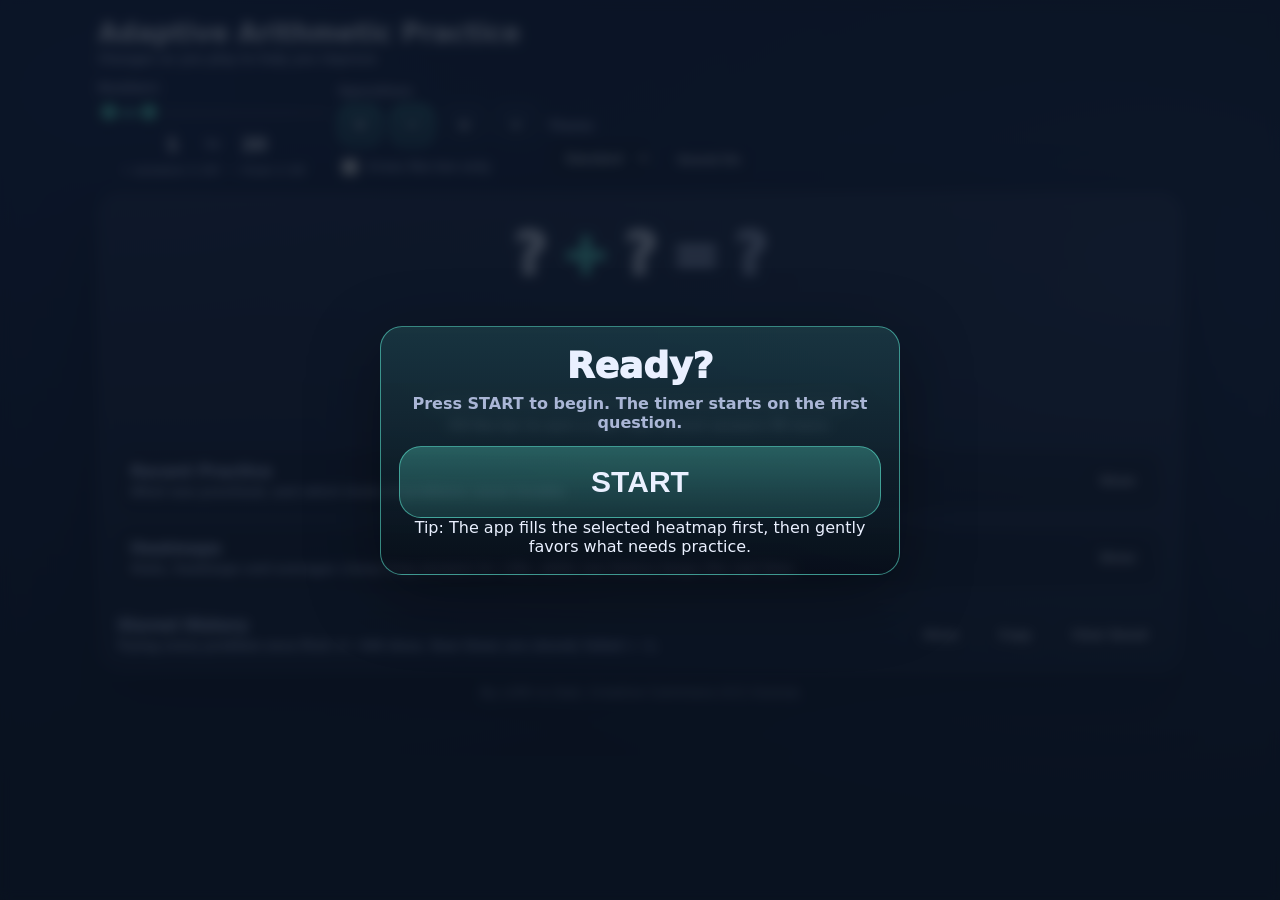
==== commit baa1df00: "Range slider, Recent Practice ledger, remove stats panel - Difficulty is now a lower/upper range sli" ====
--- a/index.html
+++ b/index.html
@@ -15,8 +15,12 @@
         <div class="subtitle">Changes as you play to help you improve</div>
       </div>
       <div class="controls">
-        <label class="select-wrap"><span>Difficulty</span><select id="difficulty"><option value="5">1–5</option><option value="10" selected>1–10</option><option value="20">1–20</option><option value="50">1–50</option><option value="100">1–100</option></select></label>
-        <div class="op-control"><span>Operations</span><div class="op-buttons" id="opButtons"><button type="button" class="op-toggle active" data-op="+" aria-label="Addition">+</button><button type="button" class="op-toggle active" data-op="-" aria-label="Subtraction">−</button><button type="button" class="op-toggle" data-op="*" aria-label="Multiplication">×</button><button type="button" class="op-toggle" data-op="/" aria-label="Division">÷</button></div></div>
+        <div class="range-control"><span>Numbers</span>
+          <div class="dual-range" id="dualRange"><div class="range-track"><div id="rangeFill" class="range-fill"></div></div><input type="range" id="rangeLo" min="1" max="100" value="1" aria-label="Lowest number"><input type="range" id="rangeHi" min="1" max="100" value="20" aria-label="Highest number"></div>
+          <div class="range-values"><input id="numLo" class="range-num" type="text" inputmode="numeric" value="1" aria-label="Lowest number (click to type)"><span>to</span><input id="numHi" class="range-num" type="text" inputmode="numeric" value="20" aria-label="Highest number (click to type)"></div>
+          <div id="rangeHint" class="range-hint"></div>
+        </div>
+        <div class="op-control"><span>Operations</span><div class="op-buttons" id="opButtons"><button type="button" class="op-toggle active" data-op="+" aria-label="Addition">+</button><button type="button" class="op-toggle active" data-op="-" aria-label="Subtraction">−</button><button type="button" class="op-toggle" data-op="*" aria-label="Multiplication">×</button><button type="button" class="op-toggle" data-op="/" aria-label="Division">÷</button></div><label class="ten-toggle"><input type="checkbox" id="tenOnly"> Cross the ten only</label></div>
         <label class="select-wrap"><span>Theme</span><select id="theme"><option value="standard" selected>Standard</option><option value="dark">Dark</option><option value="pink">Pink</option></select></label>
         <button id="btnSound" type="button" class="secondary">Sound On</button>
       </div>
@@ -24,10 +28,6 @@
 
     <main class="card">
       <div id="startOverlay" class="overlay"><div class="overlay-card"><div class="overlay-title">Ready?</div><div class="overlay-sub">Press START to begin. The timer starts on the first question.</div><button id="btnStart" class="start-btn" type="button">START</button><div class="overlay-small">Tip: The app fills the selected heatmap first, then gently favors what needs practice.</div></div></div>
-
-      <section class="stats" aria-label="Session stats">
-        <div class="stat"><div class="k">Attempts</div><div id="stTotal" class="v">0</div></div><div class="stat"><div class="k">Correct</div><div id="stCorrect" class="v">0</div></div><div class="stat"><div class="k">Wrong</div><div id="stWrong" class="v">0</div></div><div class="stat"><div class="k">Accuracy</div><div id="stAcc" class="v">0%</div></div><div class="stat"><div class="k">Avg time</div><div id="stAvg" class="v">—</div></div><div class="stat"><div class="k">Streak</div><div id="stStreak" class="v">0</div></div>
-      </section>
 
       <div class="problem" aria-live="polite"><span id="lhs">?</span><span id="op" class="op">+</span><span id="rhs">?</span><span class="eq">=</span><span class="qmark">?</span></div>
       <div id="feedback" class="feedback" aria-live="polite"></div>
@@ -39,9 +39,17 @@
         <div class="star-hint">Fill the bar to earn a star. Fast correct answers fill more.</div>
       </div>
 
+      <section class="ledger-card">
+        <div class="section-head"><div><h2>Recent Practice</h2><div class="section-sub">What was practised, and which kinds of problems cause trouble.</div></div><button id="btnToggleLedger" type="button" class="secondary">Show</button></div>
+        <div id="ledgerWrap" class="hidden">
+          <div class="period-buttons" id="periodButtons"><button type="button" class="period active" data-period="session">Last session</button><button type="button" class="period" data-period="today">Today</button><button type="button" class="period" data-period="3d">3 days</button><button type="button" class="period" data-period="7d">7 days</button></div>
+          <div id="ledgerBody"></div>
+        </div>
+      </section>
+
       <section class="heat-card">
         <div class="section-head"><div><h2>Heatmaps</h2><div class="section-sub">Stats, heatmaps and averages clamp long answers to &gt;20s, while raw history keeps the real time.</div></div><button id="btnToggleHeat" type="button" class="secondary">Show</button></div>
-        <div id="heatWrap" class="hidden"><div class="heat-legend"><span class="dot g"></span> ≤3s <span class="dot y"></span> ≥15s <span class="dot o"></span> mixed <span class="dot r"></span> failed <span class="dot n"></span> no data</div><div class="heat-grid"><div class="heat-pane"><div class="mini-title">Addition +</div><canvas id="heatAdd"></canvas></div><div class="heat-pane"><div class="mini-title">Subtraction −</div><canvas id="heatSub"></canvas></div><div class="heat-pane"><div class="mini-title">Multiplication ×</div><canvas id="heatMul"></canvas></div><div class="heat-pane"><div class="mini-title">Division ÷ — by divisor</div><canvas id="heatDiv"></canvas></div></div></div>
+        <div id="heatWrap" class="hidden"><div class="heat-legend"><span class="dot g"></span> ≤3s <span class="dot y"></span> ≥15s <span class="dot o"></span> mixed <span class="dot r"></span> failed <span class="dot n"></span> no data</div><div class="heat-grid"><div class="heat-pane"><div class="mini-title">Addition + <span>rows: answer · columns: second number</span></div><canvas id="heatAdd"></canvas></div><div class="heat-pane"><div class="mini-title">Subtraction − <span>rows: start number · columns: take away</span></div><canvas id="heatSub"></canvas></div><div class="heat-pane"><div class="mini-title">Multiplication × <span>rows: table · columns: times</span></div><canvas id="heatMul"></canvas></div><div class="heat-pane"><div class="mini-title">Division ÷ <span>rows: divide by · columns: answer</span></div><canvas id="heatDiv"></canvas></div></div></div>
         <div id="heatTip" class="heat-tip hidden"></div>
       </section>
 
--- a/math-practice.css
+++ b/math-practice.css
@@ -1 +1,940 @@
-:root{--bg:#0b1220;--bg2:#162347;--bg3:#1b2a4a;--text:#eaf0ff;--muted:#aab6d6;--accent:#5eead4;--accentSoft:rgba(94,234,212,.14);--accentMid:rgba(94,234,212,.30);--accentStrong:rgba(94,234,212,.55);--good:#22c55e;--bad:#ef4444;--mix:#f97316;--btn:#1b2a4a;--btn2:#14213b;--btnHover:#243a66;--panel:rgba(255,255,255,.06);--panel2:rgba(0,0,0,.18);--border:rgba(255,255,255,.09);--shadow:rgba(0,0,0,.35);--selectBg:#111b31;--selectText:#eaf0ff}body.theme-dark{--bg:#050505;--bg2:#171717;--bg3:#2a2118;--text:#f5f5f5;--muted:#b9b9b9;--accent:#fb923c;--accentSoft:rgba(251,146,60,.15);--accentMid:rgba(251,146,60,.32);--accentStrong:rgba(251,146,60,.58);--btn:#1f1f1f;--btn2:#141414;--btnHover:#2d2d2d;--panel:rgba(255,255,255,.055);--panel2:rgba(0,0,0,.35);--border:rgba(255,255,255,.12);--shadow:rgba(0,0,0,.6);--selectBg:#181818;--selectText:#f5f5f5}body.theme-pink{--bg:#fff1f7;--bg2:#fbcfe8;--bg3:#f9a8d4;--text:#3b0a24;--muted:#8a4264;--accent:#ec4899;--accentSoft:rgba(236,72,153,.13);--accentMid:rgba(236,72,153,.28);--accentStrong:rgba(236,72,153,.55);--good:#16a34a;--bad:#dc2626;--btn:#fce7f3;--btn2:#fbcfe8;--btnHover:#fbcfe8;--panel:rgba(255,255,255,.7);--panel2:rgba(255,255,255,.5);--border:rgba(190,24,93,.18);--shadow:rgba(190,24,93,.18);--selectBg:#fff;--selectText:#3b0a24}*{box-sizing:border-box}body{margin:0;font-family:system-ui,-apple-system,Segoe UI,Roboto,Arial,sans-serif;background:radial-gradient(1200px 700px at 10% 10%,var(--bg2),transparent),radial-gradient(900px 600px at 90% 30%,var(--bg3),transparent),var(--bg);color:var(--text);min-height:100vh}.app{max-width:1120px;margin:0 auto;padding:18px}.top{display:flex;justify-content:space-between;gap:14px;margin-bottom:14px;flex-wrap:wrap}.brand h1{margin:0;font-size:26px}.subtitle,.section-sub,.op-control>span{margin-top:4px;color:var(--muted);font-size:12px;font-weight:800}.controls{display:flex;gap:10px;flex-wrap:wrap;align-items:flex-end}.select-wrap,.op-control{display:flex;flex-direction:column;gap:6px;color:var(--muted);font-size:12px;font-weight:900}select{border:1px solid var(--border);background:var(--selectBg);color:var(--selectText);padding:10px 12px;border-radius:14px;font-weight:900}select option{background:var(--selectBg);color:var(--selectText)}button{border:1px solid var(--border);background:linear-gradient(180deg,var(--btn),var(--btn2));color:var(--text);padding:10px 14px;border-radius:14px;cursor:pointer;font-weight:900}button:hover{background:linear-gradient(180deg,var(--btnHover),var(--btn));border-color:var(--accentStrong)}button.secondary{background:rgba(0,0,0,.08)}.op-buttons{display:grid;grid-template-columns:repeat(4,44px);gap:8px}.op-toggle{padding:10px 0;font-size:20px;line-height:1}.op-toggle.active{background:linear-gradient(180deg,var(--accentMid),var(--accentSoft));border-color:var(--accentStrong);box-shadow:0 0 0 3px var(--accentSoft) inset}.card{position:relative;background:linear-gradient(180deg,var(--panel),rgba(255,255,255,.025));border:1px solid var(--border);border-radius:24px;padding:18px;box-shadow:0 18px 60px var(--shadow)}.overlay{position:fixed;inset:0;display:flex;align-items:center;justify-content:center;padding:18px;background:rgba(10,18,32,.78);backdrop-filter:blur(6px);z-index:1000}.overlay-card{width:min(520px,100%);border:1px solid var(--accentStrong);background:linear-gradient(180deg,var(--accentSoft),rgba(0,0,0,.22));border-radius:22px;padding:18px;text-align:center;box-shadow:0 20px 70px var(--shadow)}.overlay-title{font-size:36px;font-weight:1000}.overlay-sub{color:var(--muted);font-weight:900;margin:8px 0 14px}.start-btn{width:100%;padding:18px 16px;font-size:30px;border-radius:22px;background:linear-gradient(180deg,var(--accentMid),var(--accentSoft));border:1px solid var(--accentStrong)}.overlay-small{margin-top:12px;color:var(--muted);font-size:12px;font-weight:800}.stats{display:grid;grid-template-columns:repeat(6,minmax(0,1fr));gap:10px;margin-bottom:10px}.stat{border:1px solid var(--border);background:var(--panel2);border-radius:16px;padding:10px;text-align:center}.stat .k{color:var(--muted);font-size:12px;font-weight:900}.stat .v{font-size:18px;font-weight:1000;margin-top:4px}.problem{display:flex;align-items:baseline;justify-content:center;gap:14px;padding:10px 6px 2px;font-size:58px;font-weight:1000}.problem .op{color:var(--accent)}.problem .eq,.problem .qmark{color:var(--muted)}.feedback{min-height:30px;text-align:center;margin:6px 0 12px;font-size:18px;font-weight:1000}.feedback.good{color:var(--good)}.feedback.bad{color:var(--bad)}.answers{display:grid;grid-template-columns:repeat(4,minmax(0,1fr));gap:12px;margin:10px 0 0}.answer-btn{padding:18px 10px;font-size:28px;border-radius:20px;background:linear-gradient(180deg,var(--accentSoft),rgba(94,234,212,.06));border:1px solid var(--accentMid)}.reward-wrap{margin:12px 0 16px;text-align:center}.reward-cluster{min-height:36px;font-size:30px;font-weight:1000;letter-spacing:2px;color:#facc15}.reward-cluster.pop{animation:starPop .25s ease-out}.reward-count{font-size:24px;margin-left:8px;color:var(--text);letter-spacing:0}.starbar{position:relative;width:min(420px,100%);height:18px;margin:8px auto 0;background:rgba(255,255,255,.08);border:1px solid var(--border);border-radius:999px;overflow:hidden}.star-fill{position:absolute;left:0;top:0;bottom:0;width:0;background:linear-gradient(90deg,#facc15,#f97316);transition:width .18s ease}.star-ghost{position:absolute;top:0;bottom:0;width:0;background:rgba(250,204,21,.32);transition:left .08s linear,width .08s linear}.star-hint{margin-top:6px;color:var(--muted);font-size:12px;font-weight:800}@keyframes starPop{0%{transform:scale(.75);opacity:.5}100%{transform:scale(1);opacity:1}}.heat-card{margin:10px 0 14px;border:1px solid var(--border);border-radius:18px;padding:12px;background:var(--panel2)}.section-head,.results-head{display:flex;align-items:flex-start;justify-content:space-between;gap:10px}h2{margin:0;font-size:16px;color:var(--muted);font-weight:1000}.heat-legend{display:flex;gap:12px;align-items:center;flex-wrap:wrap;margin:10px 0;color:var(--muted);font-weight:900;font-size:12px}.dot{width:10px;height:10px;border-radius:999px;display:inline-block;margin-right:6px;border:1px solid rgba(255,255,255,.15)}.dot.g{background:#22c55e}.dot.y{background:#eab308}.dot.o{background:#f97316}.dot.r{background:#ef4444}.dot.n{background:rgba(255,255,255,.08)}.heat-grid{display:grid;grid-template-columns:repeat(2,minmax(0,1fr));gap:12px}.heat-pane{border:1px solid var(--border);background:var(--panel2);border-radius:16px;padding:10px}.mini-title{font-size:12px;font-weight:1000;color:var(--muted);margin-bottom:8px}canvas{width:100%;aspect-ratio:1/1;display:block;border-radius:12px;border:1px solid var(--border);background:rgba(255,255,255,.03)}.heat-tip{position:fixed;pointer-events:none;padding:8px 10px;border-radius:12px;background:rgba(0,0,0,.88);border:1px solid rgba(255,255,255,.14);color:#fff;font-size:12px;font-weight:900;transform:translate(10px,10px);z-index:9999}.results{margin-top:10px;border-top:1px solid var(--border);padding-top:12px}.results-actions{display:flex;gap:10px;flex-wrap:wrap}.hint{color:var(--muted);font-size:12px;margin:10px 0 6px;font-weight:800}.pre{margin:0;background:rgba(0,0,0,.25);border:1px solid var(--border);border-radius:16px;padding:12px;overflow:auto;max-height:260px;font-size:12px}.hidden{display:none}.foot{margin-top:10px;text-align:center;color:var(--muted)}@media(max-width:980px){.stats{grid-template-columns:repeat(3,minmax(0,1fr))}.heat-grid{grid-template-columns:1fr}.problem{font-size:48px}}@media(max-width:640px){.top{align-items:stretch}.controls{width:100%}.select-wrap,.op-control{flex:1}.op-buttons{grid-template-columns:repeat(4,minmax(38px,1fr))}.answers{grid-template-columns:repeat(2,minmax(0,1fr))}.stats{grid-template-columns:repeat(2,minmax(0,1fr))}}
+:root {
+  /* Base colors */
+  --bg: #0b1220;
+  --bg2: #162347;
+  --bg3: #1b2a4a;
+
+  --text: #eaf0ff;
+  --muted: #aab6d6;
+
+  --accent: #5eead4;
+  --accentSoft: rgba(94, 234, 212, 0.14);
+  --accentMid: rgba(94, 234, 212, 0.30);
+  --accentStrong: rgba(94, 234, 212, 0.55);
+
+  --good: #22c55e;
+  --bad: #ef4444;
+  --mix: #f97316;
+
+  /* UI */
+  --btn: #1b2a4a;
+  --btn2: #14213b;
+  --btnHover: #243a66;
+
+  --panel: rgba(255, 255, 255, 0.06);
+  --panel2: rgba(0, 0, 0, 0.18);
+  --border: rgba(255, 255, 255, 0.09);
+  --shadow: rgba(0, 0, 0, 0.35);
+
+  --selectBg: #111b31;
+  --selectText: #eaf0ff;
+}
+
+/* -------------------------------------------------------------------------- */
+/* Themes */
+/* -------------------------------------------------------------------------- */
+
+body.theme-dark {
+  --bg: #050505;
+  --bg2: #171717;
+  --bg3: #2a2118;
+
+  --text: #f5f5f5;
+  --muted: #b9b9b9;
+
+  --accent: #fb923c;
+  --accentSoft: rgba(251, 146, 60, 0.15);
+  --accentMid: rgba(251, 146, 60, 0.32);
+  --accentStrong: rgba(251, 146, 60, 0.58);
+
+  --btn: #1f1f1f;
+  --btn2: #141414;
+  --btnHover: #2d2d2d;
+
+  --panel: rgba(255, 255, 255, 0.055);
+  --panel2: rgba(0, 0, 0, 0.35);
+
+  --border: rgba(255, 255, 255, 0.12);
+  --shadow: rgba(0, 0, 0, 0.6);
+
+  --selectBg: #181818;
+  --selectText: #f5f5f5;
+}
+
+body.theme-pink {
+  --bg: #fff1f7;
+  --bg2: #fbcfe8;
+  --bg3: #f9a8d4;
+
+  --text: #3b0a24;
+  --muted: #8a4264;
+
+  --accent: #ec4899;
+  --accentSoft: rgba(236, 72, 153, 0.13);
+  --accentMid: rgba(236, 72, 153, 0.28);
+  --accentStrong: rgba(236, 72, 153, 0.55);
+
+  --good: #16a34a;
+  --bad: #dc2626;
+
+  --btn: #fce7f3;
+  --btn2: #fbcfe8;
+  --btnHover: #fbcfe8;
+
+  --panel: rgba(255, 255, 255, 0.7);
+  --panel2: rgba(255, 255, 255, 0.5);
+
+  --border: rgba(190, 24, 93, 0.18);
+  --shadow: rgba(190, 24, 93, 0.18);
+
+  --selectBg: #fff;
+  --selectText: #3b0a24;
+}
+
+/* -------------------------------------------------------------------------- */
+/* Base */
+/* -------------------------------------------------------------------------- */
+
+* {
+  box-sizing: border-box;
+}
+
+body {
+  margin: 0;
+  font-family: system-ui, -apple-system, Segoe UI, Roboto, Arial, sans-serif;
+
+  background:
+    radial-gradient(1200px 700px at 10% 10%, var(--bg2), transparent),
+    radial-gradient(900px 600px at 90% 30%, var(--bg3), transparent),
+    var(--bg);
+
+  color: var(--text);
+  min-height: 100vh;
+}
+
+/* -------------------------------------------------------------------------- */
+/* Layout */
+/* -------------------------------------------------------------------------- */
+
+.app {
+  max-width: 1120px;
+  margin: 0 auto;
+  padding: 18px;
+}
+
+.top {
+  display: flex;
+  justify-content: space-between;
+  gap: 14px;
+  margin-bottom: 14px;
+  flex-wrap: wrap;
+}
+
+.brand h1 {
+  margin: 0;
+  font-size: 26px;
+}
+
+.subtitle,
+.section-sub,
+.op-control > span {
+  margin-top: 4px;
+  color: var(--muted);
+  font-size: 12px;
+  font-weight: 800;
+}
+
+/* -------------------------------------------------------------------------- */
+/* Controls */
+/* -------------------------------------------------------------------------- */
+
+.controls {
+  display: flex;
+  gap: 10px;
+  flex-wrap: wrap;
+  align-items: flex-end;
+}
+
+.select-wrap,
+.op-control {
+  display: flex;
+  flex-direction: column;
+  gap: 6px;
+  color: var(--muted);
+  font-size: 12px;
+  font-weight: 900;
+}
+
+select {
+  border: 1px solid var(--border);
+  background: var(--selectBg);
+  color: var(--selectText);
+  padding: 10px 12px;
+  border-radius: 14px;
+  font-weight: 900;
+}
+
+select option {
+  background: var(--selectBg);
+  color: var(--selectText);
+}
+
+/* Range slider */
+
+.range-control {
+  display: flex;
+  flex-direction: column;
+  gap: 4px;
+  width: 230px;
+  color: var(--muted);
+  font-size: 12px;
+  font-weight: 900;
+}
+
+.dual-range {
+  position: relative;
+  height: 26px;
+}
+
+.range-track {
+  position: absolute;
+  left: 0;
+  right: 0;
+  top: 11px;
+  height: 6px;
+  border-radius: 999px;
+  background: var(--panel);
+  border: 1px solid var(--border);
+}
+
+.range-fill {
+  position: absolute;
+  top: 0;
+  bottom: 0;
+  background: var(--accent);
+  border-radius: 999px;
+}
+
+.dual-range input[type="range"] {
+  position: absolute;
+  inset: 0;
+  width: 100%;
+  margin: 0;
+  background: none;
+  pointer-events: none;
+  -webkit-appearance: none;
+  appearance: none;
+}
+
+.dual-range input[type="range"]::-webkit-slider-runnable-track {
+  background: none;
+  height: 26px;
+}
+
+.dual-range input[type="range"]::-moz-range-track {
+  background: none;
+}
+
+.dual-range input[type="range"]::-webkit-slider-thumb {
+  -webkit-appearance: none;
+  pointer-events: auto;
+  width: 22px;
+  height: 22px;
+  margin-top: 2px;
+  border-radius: 50%;
+  background: var(--accent);
+  border: 3px solid var(--selectBg);
+  box-shadow: 0 1px 6px var(--shadow);
+  cursor: grab;
+}
+
+.dual-range input[type="range"]::-moz-range-thumb {
+  pointer-events: auto;
+  width: 16px;
+  height: 16px;
+  border-radius: 50%;
+  background: var(--accent);
+  border: 3px solid var(--selectBg);
+  cursor: grab;
+}
+
+.range-values {
+  display: flex;
+  align-items: center;
+  justify-content: center;
+  gap: 8px;
+}
+
+.range-num {
+  width: 52px;
+  padding: 4px 6px;
+  text-align: center;
+  font: inherit;
+  font-size: 18px;
+  font-weight: 1000;
+  color: var(--text);
+  background: transparent;
+  border: 1px dashed transparent;
+  border-radius: 10px;
+  cursor: text;
+}
+
+.range-num:hover {
+  border-color: var(--border);
+}
+
+.range-num:focus {
+  outline: none;
+  border: 1px solid var(--accentStrong);
+  background: var(--selectBg);
+}
+
+.range-hint {
+  font-size: 11px;
+  font-weight: 700;
+  text-align: center;
+  line-height: 1.3;
+}
+
+.ten-toggle {
+  display: flex;
+  align-items: center;
+  gap: 6px;
+  margin-top: 4px;
+  cursor: pointer;
+}
+
+.ten-toggle input {
+  accent-color: var(--accent);
+  width: 16px;
+  height: 16px;
+}
+
+/* -------------------------------------------------------------------------- */
+/* Buttons */
+/* -------------------------------------------------------------------------- */
+
+button {
+  border: 1px solid var(--border);
+  background: linear-gradient(180deg, var(--btn), var(--btn2));
+  color: var(--text);
+
+  padding: 10px 14px;
+  border-radius: 14px;
+  cursor: pointer;
+  font-weight: 900;
+}
+
+button:hover {
+  background: linear-gradient(180deg, var(--btnHover), var(--btn));
+  border-color: var(--accentStrong);
+}
+
+button.secondary {
+  background: rgba(0, 0, 0, 0.08);
+}
+
+/* Operation buttons */
+
+.op-buttons {
+  display: grid;
+  grid-template-columns: repeat(4, 44px);
+  gap: 8px;
+}
+
+.op-toggle {
+  padding: 10px 0;
+  font-size: 20px;
+  line-height: 1;
+}
+
+.op-toggle.active {
+  background: linear-gradient(180deg, var(--accentMid), var(--accentSoft));
+  border-color: var(--accentStrong);
+  box-shadow: 0 0 0 3px var(--accentSoft) inset;
+}
+
+/* -------------------------------------------------------------------------- */
+/* Cards / overlays */
+/* -------------------------------------------------------------------------- */
+
+.card {
+  position: relative;
+  padding: 18px;
+  border-radius: 24px;
+
+  background: linear-gradient(
+    180deg,
+    var(--panel),
+    rgba(255, 255, 255, 0.025)
+  );
+
+  border: 1px solid var(--border);
+  box-shadow: 0 18px 60px var(--shadow);
+}
+
+.overlay {
+  position: fixed;
+  inset: 0;
+
+  display: flex;
+  align-items: center;
+  justify-content: center;
+
+  padding: 18px;
+
+  background: rgba(10, 18, 32, 0.78);
+  backdrop-filter: blur(6px);
+
+  z-index: 1000;
+}
+
+.overlay-card {
+  width: min(520px, 100%);
+  padding: 18px;
+  border-radius: 22px;
+  text-align: center;
+
+  border: 1px solid var(--accentStrong);
+
+  background: linear-gradient(
+    180deg,
+    var(--accentSoft),
+    rgba(0, 0, 0, 0.22)
+  );
+
+  box-shadow: 0 20px 70px var(--shadow);
+}
+
+.overlay-title {
+  font-size: 36px;
+  font-weight: 1000;
+}
+
+.overlay-sub {
+  color: var(--muted);
+  font-weight: 900;
+  margin: 8px 0 14px;
+}
+
+.start-btn {
+  width: 100%;
+  padding: 18px 16px;
+  font-size: 30px;
+  border-radius: 22px;
+
+  background: linear-gradient(
+    180deg,
+    var(--accentMid),
+    var(--accentSoft)
+  );
+
+  border: 1px solid var(--accentStrong);
+}
+
+/* -------------------------------------------------------------------------- */
+/* Problem / answers */
+/* -------------------------------------------------------------------------- */
+
+.problem {
+  display: flex;
+  justify-content: center;
+  align-items: baseline;
+  gap: 14px;
+
+  padding: 10px 6px 2px;
+  font-size: 58px;
+  font-weight: 1000;
+}
+
+.problem .op {
+  color: var(--accent);
+}
+
+.problem .eq,
+.problem .qmark {
+  color: var(--muted);
+}
+
+.feedback {
+  min-height: 30px;
+  text-align: center;
+  margin: 6px 0 12px;
+
+  font-size: 18px;
+  font-weight: 1000;
+}
+
+.feedback.good {
+  color: var(--good);
+}
+
+.feedback.bad {
+  color: var(--bad);
+}
+
+.answers {
+  display: grid;
+  grid-template-columns: repeat(4, minmax(0, 1fr));
+  gap: 12px;
+}
+
+.answer-btn {
+  padding: 18px 10px;
+  font-size: 28px;
+  border-radius: 20px;
+
+  background: linear-gradient(
+    180deg,
+    var(--accentSoft),
+    rgba(94, 234, 212, 0.06)
+  );
+
+  border: 1px solid var(--accentMid);
+}
+
+/* -------------------------------------------------------------------------- */
+/* Rewards */
+/* -------------------------------------------------------------------------- */
+
+.reward-wrap {
+  margin: 12px 0 16px;
+  text-align: center;
+}
+
+.reward-cluster {
+  min-height: 36px;
+  font-size: 30px;
+  font-weight: 1000;
+  letter-spacing: 2px;
+  color: #facc15;
+}
+
+.reward-cluster.pop {
+  animation: starPop 0.25s ease-out;
+}
+
+.reward-count {
+  font-size: 24px;
+  margin-left: 8px;
+  color: var(--text);
+}
+
+/* Star bar */
+
+.starbar {
+  position: relative;
+  width: min(420px, 100%);
+  height: 18px;
+  margin: 8px auto 0;
+
+  border-radius: 999px;
+  overflow: hidden;
+
+  background: rgba(255, 255, 255, 0.08);
+  border: 1px solid var(--border);
+}
+
+.star-fill {
+  position: absolute;
+  inset: 0 auto 0 0;
+  width: 0;
+
+  background: linear-gradient(90deg, #f7ff00, #f9b616);
+  transition: width 0.18s ease;
+}
+
+.star-ghost {
+  position: absolute;
+  top: 0;
+  bottom: 0;
+
+  width: 0;
+  background: rgba(249, 183, 22, 0.5);
+  transition: left 0.08s linear, width 0.08s linear;
+}
+
+.star-hint {
+  margin-top: 6px;
+  color: var(--muted);
+  font-size: 12px;
+  font-weight: 800;
+}
+
+@keyframes starPop {
+  0% { transform: scale(0.75); opacity: 0.5; }
+  100% { transform: scale(1); opacity: 1; }
+}
+
+/* -------------------------------------------------------------------------- */
+/* Heatmap */
+/* -------------------------------------------------------------------------- */
+
+.heat-card,
+.ledger-card {
+  margin: 10px 0 14px;
+  padding: 12px;
+  border-radius: 18px;
+
+  border: 1px solid var(--border);
+  background: var(--panel2);
+}
+
+.section-head,
+.results-head {
+  display: flex;
+  justify-content: space-between;
+  gap: 10px;
+}
+
+h2 {
+  margin: 0;
+  font-size: 16px;
+  font-weight: 1000;
+  color: var(--muted);
+}
+
+.heat-grid {
+  display: grid;
+  grid-template-columns: repeat(2, minmax(0, 1fr));
+  gap: 12px;
+}
+
+.heat-pane {
+  padding: 10px;
+  border-radius: 16px;
+
+  border: 1px solid var(--border);
+  background: var(--panel2);
+}
+
+canvas {
+  width: 100%;
+  height: 200px;
+
+  display: block;
+  border-radius: 12px;
+
+  border: 1px solid var(--border);
+  background: rgba(255, 255, 255, 0.03);
+}
+
+/* Tooltip */
+
+.heat-tip {
+  position: fixed;
+  z-index: 9999;
+
+  pointer-events: none;
+  transform: translate(10px, 10px);
+
+  padding: 8px 10px;
+  border-radius: 12px;
+
+  background: rgba(0, 0, 0, 0.88);
+  border: 1px solid rgba(255, 255, 255, 0.14);
+  color: #fff;
+
+  font-size: 12px;
+  font-weight: 900;
+}
+
+.mini-title {
+  font-weight: 1000;
+  margin-bottom: 6px;
+}
+
+.mini-title span {
+  display: block;
+  font-size: 11px;
+  font-weight: 700;
+  color: var(--muted);
+}
+
+/* -------------------------------------------------------------------------- */
+/* Ledger */
+/* -------------------------------------------------------------------------- */
+
+.period-buttons {
+  display: flex;
+  gap: 8px;
+  flex-wrap: wrap;
+  margin: 12px 0;
+}
+
+.period {
+  padding: 6px 12px;
+  font-size: 13px;
+}
+
+.period.active {
+  background: linear-gradient(180deg, var(--accentMid), var(--accentSoft));
+  border-color: var(--accentStrong);
+}
+
+.ledger-summary {
+  font-size: 15px;
+  font-weight: 900;
+  margin-bottom: 12px;
+}
+
+.ledger-cols {
+  display: grid;
+  grid-template-columns: repeat(2, minmax(0, 1fr));
+  gap: 12px;
+  margin-bottom: 14px;
+}
+
+.ledger-box {
+  padding: 10px 12px;
+  border-radius: 14px;
+  border: 1px solid var(--border);
+  background: var(--panel2);
+}
+
+.ledger-box h3 {
+  margin: 0 0 8px;
+  font-size: 13px;
+  font-weight: 1000;
+  color: var(--muted);
+}
+
+.trouble {
+  width: 100%;
+  border-collapse: collapse;
+  font-size: 13px;
+  font-weight: 800;
+}
+
+.trouble th {
+  text-align: left;
+  font-size: 11px;
+  color: var(--muted);
+  padding: 2px 4px 6px;
+}
+
+.trouble td {
+  padding: 4px;
+  border-top: 1px solid var(--border);
+}
+
+.trouble td.num {
+  text-align: right;
+  white-space: nowrap;
+}
+
+.trouble tr.weak td:first-child {
+  color: var(--bad);
+}
+
+.trouble tr.slow td:first-child {
+  color: var(--mix);
+}
+
+.accbar {
+  display: inline-block;
+  width: 46px;
+  height: 7px;
+  margin-right: 6px;
+  border-radius: 999px;
+  background: color-mix(in srgb, var(--bad) 45%, transparent);
+  overflow: hidden;
+  vertical-align: middle;
+}
+
+.accbar i {
+  display: block;
+  height: 100%;
+  background: var(--good);
+}
+
+.small-note {
+  margin-top: 8px;
+  font-size: 11px;
+  font-weight: 700;
+  color: var(--muted);
+}
+
+.missed {
+  display: flex;
+  flex-direction: column;
+  gap: 4px;
+  font-size: 14px;
+  font-weight: 900;
+}
+
+.missed .marks {
+  margin-left: 8px;
+  letter-spacing: 1px;
+  font-size: 12px;
+}
+
+.mk-ok { color: var(--good); }
+.mk-bad { color: var(--bad); }
+
+.day-head {
+  margin: 14px 0 6px;
+  padding-bottom: 4px;
+  border-bottom: 2px solid var(--accentStrong);
+  font-size: 15px;
+  font-weight: 1000;
+}
+
+.session-head {
+  margin: 8px 0 6px;
+  font-size: 12px;
+  font-weight: 900;
+  color: var(--muted);
+}
+
+.chips {
+  display: flex;
+  flex-wrap: wrap;
+  gap: 5px;
+}
+
+.chip {
+  padding: 3px 8px;
+  border-radius: 9px;
+  font-size: 13px;
+  font-weight: 900;
+  white-space: nowrap;
+  border: 1px solid var(--border);
+  background: color-mix(in srgb, var(--good) 14%, transparent);
+}
+
+.chip.slow {
+  background: color-mix(in srgb, #eab308 20%, transparent);
+}
+
+.chip.bad {
+  background: color-mix(in srgb, var(--bad) 22%, transparent);
+  border-color: color-mix(in srgb, var(--bad) 50%, transparent);
+}
+
+.chip s {
+  color: var(--bad);
+}
+
+.chip small {
+  margin-left: 4px;
+  font-size: 10px;
+  color: var(--muted);
+}
+
+.empty-note {
+  padding: 10px 0;
+  color: var(--muted);
+  font-weight: 800;
+}
+
+/* -------------------------------------------------------------------------- */
+/* Results */
+/* -------------------------------------------------------------------------- */
+
+.results {
+  margin-top: 10px;
+  padding-top: 12px;
+  border-top: 1px solid var(--border);
+}
+
+.results-actions {
+  display: flex;
+  gap: 10px;
+  flex-wrap: wrap;
+}
+
+.hint {
+  margin: 10px 0 6px;
+  font-size: 12px;
+  font-weight: 800;
+  color: var(--muted);
+}
+
+.pre {
+  margin: 0;
+  max-height: 260px;
+  overflow: auto;
+  padding: 12px;
+
+  border-radius: 16px;
+  background: rgba(0, 0, 0, 0.25);
+  border: 1px solid var(--border);
+
+  font-size: 12px;
+}
+
+.hidden {
+  display: none;
+}
+
+.foot {
+  margin-top: 10px;
+  text-align: center;
+  color: var(--muted);
+}
+
+/* -------------------------------------------------------------------------- */
+/* Responsive */
+/* -------------------------------------------------------------------------- */
+
+@media (max-width: 980px) {
+  .heat-grid,
+  .ledger-cols {
+    grid-template-columns: 1fr;
+  }
+
+  .problem {
+    font-size: 48px;
+  }
+}
+
+@media (max-width: 640px) {
+  .top {
+    align-items: stretch;
+  }
+
+  .controls {
+    width: 100%;
+  }
+
+  .select-wrap,
+  .op-control {
+    flex: 1;
+  }
+
+  .op-buttons {
+    grid-template-columns: repeat(4, minmax(38px, 1fr));
+  }
+
+  .answers {
+    grid-template-columns: repeat(2, 1fr);
+  }
+}
+
+/* Heatmap legend dots */
+
+.heat-legend {
+  display: flex;
+  flex-wrap: wrap;
+  align-items: center;
+  gap: 6px;
+  margin: 8px 0 10px;
+  font-size: 12px;
+  font-weight: 800;
+  color: var(--muted);
+}
+
+.dot {
+  display: inline-block;
+  width: 12px;
+  height: 12px;
+  margin-left: 8px;
+  border-radius: 3px;
+}
+
+.dot.g { background: rgb(34, 197, 94); }
+.dot.y { background: rgb(234, 179, 8); }
+.dot.o { background: rgb(249, 115, 22); }
+.dot.r { background: rgb(239, 68, 68); }
+.dot.n { background: rgba(128, 128, 128, 0.25); }
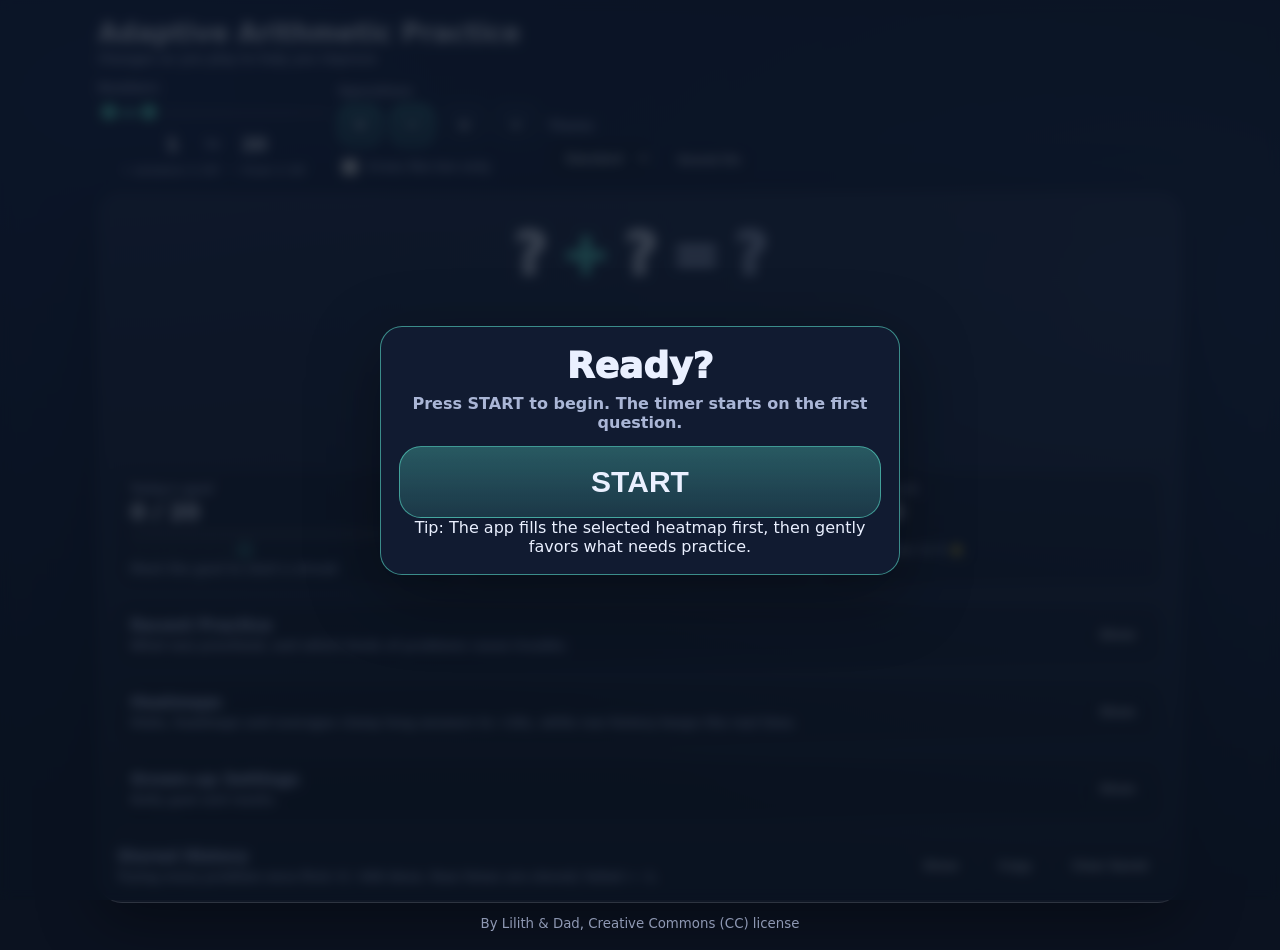
==== commit c8602a8f: "Add reward layers: daily goal, mastery, sticker book, record - Daily goal (default 20 correct) with " ====
--- a/index.html
+++ b/index.html
@@ -37,7 +37,14 @@
         <div id="rewardCluster" class="reward-cluster" aria-live="polite"></div>
         <div class="starbar" aria-hidden="true"><div id="starFill" class="star-fill"></div><div id="starGhost" class="star-ghost"></div></div>
         <div class="star-hint">Fill the bar to earn a star. Fast correct answers fill more.</div>
+        <div id="runLine" class="run-line"></div>
       </div>
+
+      <section class="goals" aria-label="Goals">
+        <div class="goal-tile"><div class="gt-label">Today's goal</div><div id="todayMain" class="gt-main">0 / 20</div><div class="gt-bar"><i id="todayBar"></i></div><div id="todayDots" class="gt-dots"></div><div id="todaySub" class="gt-sub"></div></div>
+        <div class="goal-tile"><div class="gt-label">Mastered</div><div id="masteryMain" class="gt-main">0 / 0</div><div class="gt-bar"><i id="masteryBar"></i></div><div id="masterySub" class="gt-sub"></div></div>
+        <button id="tileStickers" type="button" class="goal-tile clickable"><div class="gt-label">Sticker book</div><div id="stickerMain" class="gt-main">0</div><div class="gt-bar"><i id="stickerBar"></i></div><div id="stickerSub" class="gt-sub"></div></button>
+      </section>
 
       <section class="ledger-card">
         <div class="section-head"><div><h2>Recent Practice</h2><div class="section-sub">What was practised, and which kinds of problems cause trouble.</div></div><button id="btnToggleLedger" type="button" class="secondary">Show</button></div>
@@ -53,8 +60,20 @@
         <div id="heatTip" class="heat-tip hidden"></div>
       </section>
 
+      <section class="parent-card">
+        <div class="section-head"><div><h2>Grown-up Settings</h2><div class="section-sub">Daily goal and resets.</div></div><button id="btnToggleParent" type="button" class="secondary">Show</button></div>
+        <div id="parentWrap" class="hidden">
+          <label class="parent-row">Daily goal: <input id="goalInput" class="goal-input" type="number" min="1" max="500"> correct answers a day</label>
+          <div class="parent-actions"><button id="btnResetRewards" type="button" class="secondary">Reset stickers &amp; record</button></div>
+        </div>
+      </section>
+
       <section class="results"><div class="results-head"><div><h2>Stored History</h2><div id="historySub" class="section-sub">Raw times are stored. Failed attempts are stored as -1.</div></div><div class="results-actions"><button id="btnToggleResults" type="button" class="secondary">Show</button><button id="btnCopy" type="button" class="secondary">Copy</button><button id="btnClearHistory" type="button" class="secondary">Clear Saved</button></div></div><div id="resultsWrap" class="hidden"><div class="hint">Format: <code>{ "+:a,b": [ms, ...], "-:a,b": [ms, ...], "*:a,b": [ms, ...], "/:dividend,divisor": [ms, ...] }</code></div><pre id="resultsPre" class="pre">{}</pre></div></section>
     </main>
+    <div id="toasts" class="toasts" aria-live="polite"></div>
+
+    <div id="stickerModal" class="overlay hidden"><div class="overlay-card wide"><div class="overlay-title">Sticker book</div><div id="stickerInfo" class="overlay-sub"></div><div id="stickerGrid" class="sticker-grid"></div><button type="button" class="start-btn small" data-close>Close</button></div></div>
+
     <footer class="foot"><small>By Lilith &amp; Dad, Creative Commons (CC) license</small></footer>
   </div>
 </body>
--- a/math-practice.css
+++ b/math-practice.css
@@ -938,3 +938,252 @@
 .dot.o { background: rgb(249, 115, 22); }
 .dot.r { background: rgb(239, 68, 68); }
 .dot.n { background: rgba(128, 128, 128, 0.25); }
+
+/* -------------------------------------------------------------------------- */
+/* Goals / reward layers */
+/* -------------------------------------------------------------------------- */
+
+.run-line {
+  min-height: 18px;
+  margin-top: 4px;
+  font-size: 13px;
+  font-weight: 900;
+  color: var(--accent);
+}
+
+.goals {
+  display: grid;
+  grid-template-columns: repeat(3, minmax(0, 1fr));
+  gap: 10px;
+  margin: 0 0 16px;
+}
+
+.goal-tile {
+  display: flex;
+  flex-direction: column;
+  gap: 5px;
+  padding: 10px 12px;
+  border-radius: 16px;
+  border: 1px solid var(--border);
+  background: var(--panel2);
+  text-align: left;
+  color: var(--text);
+  font: inherit;
+  font-weight: 900;
+}
+
+.goal-tile.clickable {
+  cursor: pointer;
+}
+
+
+.gt-label {
+  font-size: 12px;
+  color: var(--muted);
+}
+
+.gt-main {
+  font-size: 22px;
+  font-weight: 1000;
+  line-height: 1.1;
+}
+
+.gt-main.small {
+  font-size: 16px;
+}
+
+.gt-bar {
+  height: 8px;
+  border-radius: 999px;
+  background: rgba(128, 128, 128, 0.2);
+  overflow: hidden;
+}
+
+.gt-bar i {
+  display: block;
+  height: 100%;
+  width: 0;
+  background: var(--accent);
+  border-radius: 999px;
+  transition: width 0.3s ease;
+}
+
+.gt-sub {
+  font-size: 12px;
+  color: var(--muted);
+}
+
+.gt-dots {
+  display: flex;
+  gap: 4px;
+}
+
+.gt-dots span {
+  width: 14px;
+  height: 14px;
+  border-radius: 50%;
+  border: 2px solid var(--border);
+}
+
+.gt-dots span.met {
+  background: var(--good);
+  border-color: var(--good);
+}
+
+.gt-dots span.today {
+  border-color: var(--accent);
+}
+
+/* Toasts */
+
+.toasts {
+  position: fixed;
+  top: 16px;
+  left: 50%;
+  transform: translateX(-50%);
+  z-index: 1100;
+  display: flex;
+  flex-direction: column;
+  align-items: center;
+  gap: 8px;
+  pointer-events: none;
+  width: min(420px, calc(100% - 32px));
+}
+
+@media (min-width: 1000px) {
+  .toasts {
+    left: auto;
+    right: 16px;
+    transform: none;
+    width: 340px;
+  }
+}
+
+.toast {
+  display: flex;
+  align-items: center;
+  gap: 12px;
+  width: 100%;
+  padding: 12px 16px;
+  border-radius: 18px;
+  border: 2px solid #facc15;
+  background: var(--selectBg);
+  color: var(--text);
+  box-shadow: 0 12px 40px var(--shadow);
+  font-size: 17px;
+  font-weight: 1000;
+  animation: toastIn 0.35s cubic-bezier(.2, 1.4, .4, 1);
+}
+
+.toast .big {
+  font-size: 38px;
+  line-height: 1;
+}
+
+.toast.out {
+  opacity: 0;
+  transform: translateY(-10px);
+  transition: all 0.4s ease;
+}
+
+@keyframes toastIn {
+  0% { transform: scale(0.6); opacity: 0; }
+  100% { transform: scale(1); opacity: 1; }
+}
+
+/* Modals */
+
+.overlay-card.wide {
+  width: min(640px, 100%);
+}
+
+.overlay-card {
+  background: var(--selectBg);
+}
+
+.start-btn.small {
+  margin-top: 14px;
+  padding: 10px;
+  font-size: 18px;
+}
+
+.sticker-grid {
+  display: grid;
+  grid-template-columns: repeat(auto-fill, minmax(52px, 1fr));
+  gap: 8px;
+  max-height: 50vh;
+  overflow: auto;
+}
+
+.sticker-grid span {
+  display: flex;
+  align-items: center;
+  justify-content: center;
+  aspect-ratio: 1;
+  font-size: 32px;
+  border-radius: 14px;
+  background: var(--panel);
+  border: 1px solid var(--border);
+}
+
+.sticker-grid span.locked {
+  font-size: 18px;
+  opacity: 0.35;
+}
+
+
+
+
+
+
+/* Grown-up settings */
+
+.parent-card {
+  margin: 10px 0 14px;
+  padding: 12px;
+  border-radius: 18px;
+  border: 1px solid var(--border);
+  background: var(--panel2);
+}
+
+.parent-row {
+  display: block;
+  margin-top: 12px;
+  font-weight: 800;
+}
+
+.parent-h {
+  margin: 16px 0 8px;
+  font-size: 13px;
+  color: var(--muted);
+}
+
+.goal-input {
+  padding: 6px 8px;
+  border-radius: 10px;
+  border: 1px solid var(--border);
+  background: var(--selectBg);
+  color: var(--selectText);
+  font: inherit;
+  font-weight: 800;
+}
+
+.goal-input {
+  width: 70px;
+}
+
+
+
+
+
+
+
+.parent-actions {
+  margin-top: 14px;
+}
+
+@media (max-width: 760px) {
+  .goals {
+    grid-template-columns: repeat(2, minmax(0, 1fr));
+  }
+}
